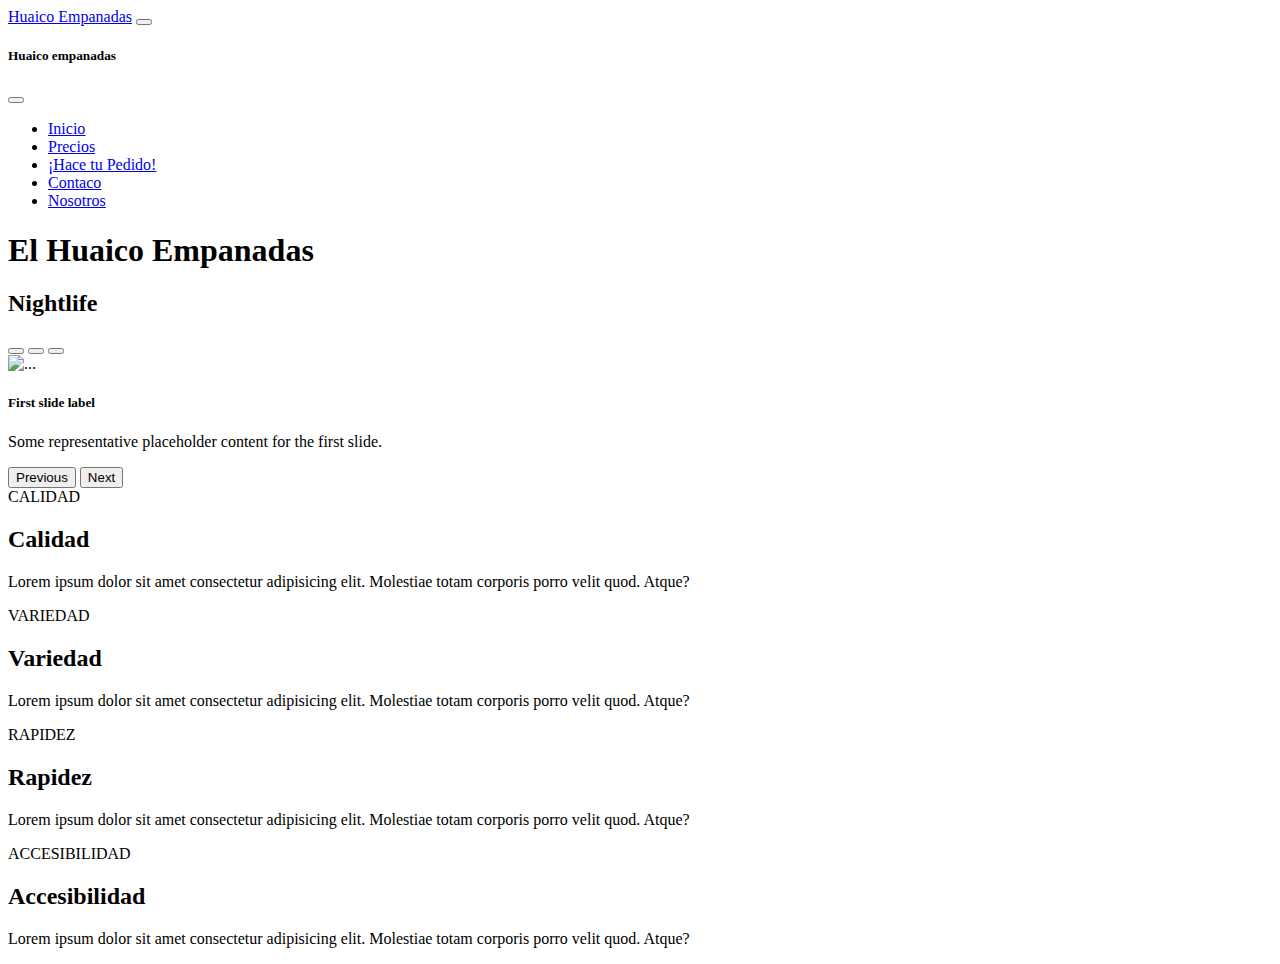
==== index.html @ 12f5e48f "pagina" ====
<!DOCTYPE html>
<html lang="en">
<head>
	<meta charset="UTF-8">
	<meta http-equiv="X-UA-Compatible" content="IE=edge">
	<meta name="viewport" content="width=device-width, initial-scale=1.0">
	<link href="https://cdn.jsdelivr.net/npm/bootstrap@5.2.2/dist/css/bootstrap.min.css" rel="stylesheet" integrity="sha384-Zenh87qX5JnK2Jl0vWa8Ck2rdkQ2Bzep5IDxbcnCeuOxjzrPF/et3URy9Bv1WTRi" crossorigin="anonymous">
	<link rel="stylesheet" href="./Otros/style.css">
	<title>Huaico Empanadas</title>
</head>
<body>
<nav class="navbar navbar-dark fixed-top">
  <div class="container-fluid">
    <a class="navbar-brand" href="#">Huaico Empanadas</a>
    <button class="navbar-toggler" type="button" data-bs-toggle="offcanvas" data-bs-target="#offcanvasDarkNavbar" aria-controls="offcanvasDarkNavbar">
      <span class="navbar-toggler-icon"></span>
    </button>
    <div class="offcanvas offcanvas-end text-bg-dark" tabindex="-1" id="offcanvasDarkNavbar" aria-labelledby="offcanvasDarkNavbarLabel">
      <div class="offcanvas-header">
        <h5 class="offcanvas-title" id="offcanvasDarkNavbarLabel">Huaico empanadas</h5>
        <button type="button" class="btn-close btn-close-white" data-bs-dismiss="offcanvas" aria-label="Close"></button>
      </div>
      <div class="offcanvas-body">
        <ul class="navbar-nav justify-content-end flex-grow-1 pe-3">
          <li class="nav-item">
            <a class="nav-link active" aria-current="page" href="#">Inicio</a>
          </li>
          <li class="nav-item">
            <a class="nav-link" href="./paginas/precios.html">Precios</a>
          </li>
		  <li class="nav-item">
            <a class="nav-link" href="./paginas/pedidos.html">¡Hace tu Pedido!</a>
          </li>
		  <li class="nav-item">
            <a class="nav-link" href="./paginas/contacto.html">Contaco</a>
          </li>
		  <li class="nav-item">
            <a class="nav-link" href="./paginas/nosostros.html">Nosotros</a>
          </li>
        </ul>
      </div>
    </div>
  </div>
</nav>
 <header class="header__inicio">
    <div class="titulo">
      <h1 class="h1">El Huaico Empanadas</h1>
    </div>
  </header>
  <main>
    <div class="cards">
<div class="div1">
  <div class="promo" style="--overlay-color: hotpink">
  <h2 class="title" data-cta="Get out there →">Nightlife</h2>
</div>

</div>
<div class="div2">
  <div id="carouselExampleDark" class="carousel carousel-dark slide" data-bs-ride="carousel">
  <div class="carousel-indicators">
    <button type="button" data-bs-target="#carouselExampleDark" data-bs-slide-to="0" class="active" aria-current="true" aria-label="Slide 1"></button>
    <button type="button" data-bs-target="#carouselExampleDark" data-bs-slide-to="1" aria-label="Slide 2"></button>
    <button type="button" data-bs-target="#carouselExampleDark" data-bs-slide-to="2" aria-label="Slide 3"></button>
  </div>
  <div class="carousel-inner">
    <div class="carousel-item active" data-bs-interval="10000">
      <img src="https://img.freepik.com/fotos-premium/empanadas-fritas-comida-chilena-mexicana-carne-res-fondo-negro-vista-superior-copie-espacio_89816-30493.jpg?w=2000" class="d-block w-100" alt="...">
      <div class="carousel-caption d-none d-md-block">
        <h5>First slide label</h5>
        <p>Some representative placeholder content for the first slide.</p>
      </div>
    </div>
   
  </div>
  <button class="carousel-control-prev" type="button" data-bs-target="#carouselExampleDark" data-bs-slide="prev">
    <span class="carousel-control-prev-icon" aria-hidden="true"></span>
    <span class="visually-hidden">Previous</span>
  </button>
  <button class="carousel-control-next" type="button" data-bs-target="#carouselExampleDark" data-bs-slide="next">
    <span class="carousel-control-next-icon" aria-hidden="true"></span>
    <span class="visually-hidden">Next</span>
  </button>
</div>
</div>
<div class="div3">
  <div class="flip">
  <div class="front" >
    <div class="text-shadow">CALIDAD</div>
  </div>
  <div class="back"  >
    <h2>Calidad</h2>
    <p>Lorem ipsum dolor sit amet consectetur adipisicing elit. Molestiae totam corporis porro velit quod. Atque?</p>
  </div>
</div>
<div class="flip">
  <div class="front">
    <div class="text-shadow">VARIEDAD</div>
  </div>
  <div class="back">
    <h2>Variedad</h2>
    <p>Lorem ipsum dolor sit amet consectetur adipisicing elit. Molestiae totam corporis porro velit quod. Atque?</p>
  </div>
</div>
<div class="flip">
  <div class="front">
    <div class="text-shadow">RAPIDEZ</div>
  </div>
  <div class="back" >
    <h2>Rapidez</h2>
    <p>Lorem ipsum dolor sit amet consectetur adipisicing elit. Molestiae totam corporis porro velit quod. Atque?</p>
  </div>
</div>
<div class="flip">
  <div class="front" style="background-image: url()">
    <div class="text-shadow">ACCESIBILIDAD</div>
  </div>
  <div class="back" >
    <h2>Accesibilidad</h2>
    <p>Lorem ipsum dolor sit amet consectetur adipisicing elit. Molestiae totam corporis porro velit quod. Atque?</p>
  </div>
</div>
</div>
  </main>
	<script src="https://cdn.jsdelivr.net/npm/bootstrap@5.2.2/dist/js/bootstrap.bundle.min.js" integrity="sha384-OERcA2EqjJCMA+/3y+gxIOqMEjwtxJY7qPCqsdltbNJuaOe923+mo//f6V8Qbsw3" crossorigin="anonymous"></script>
</body>
</html>
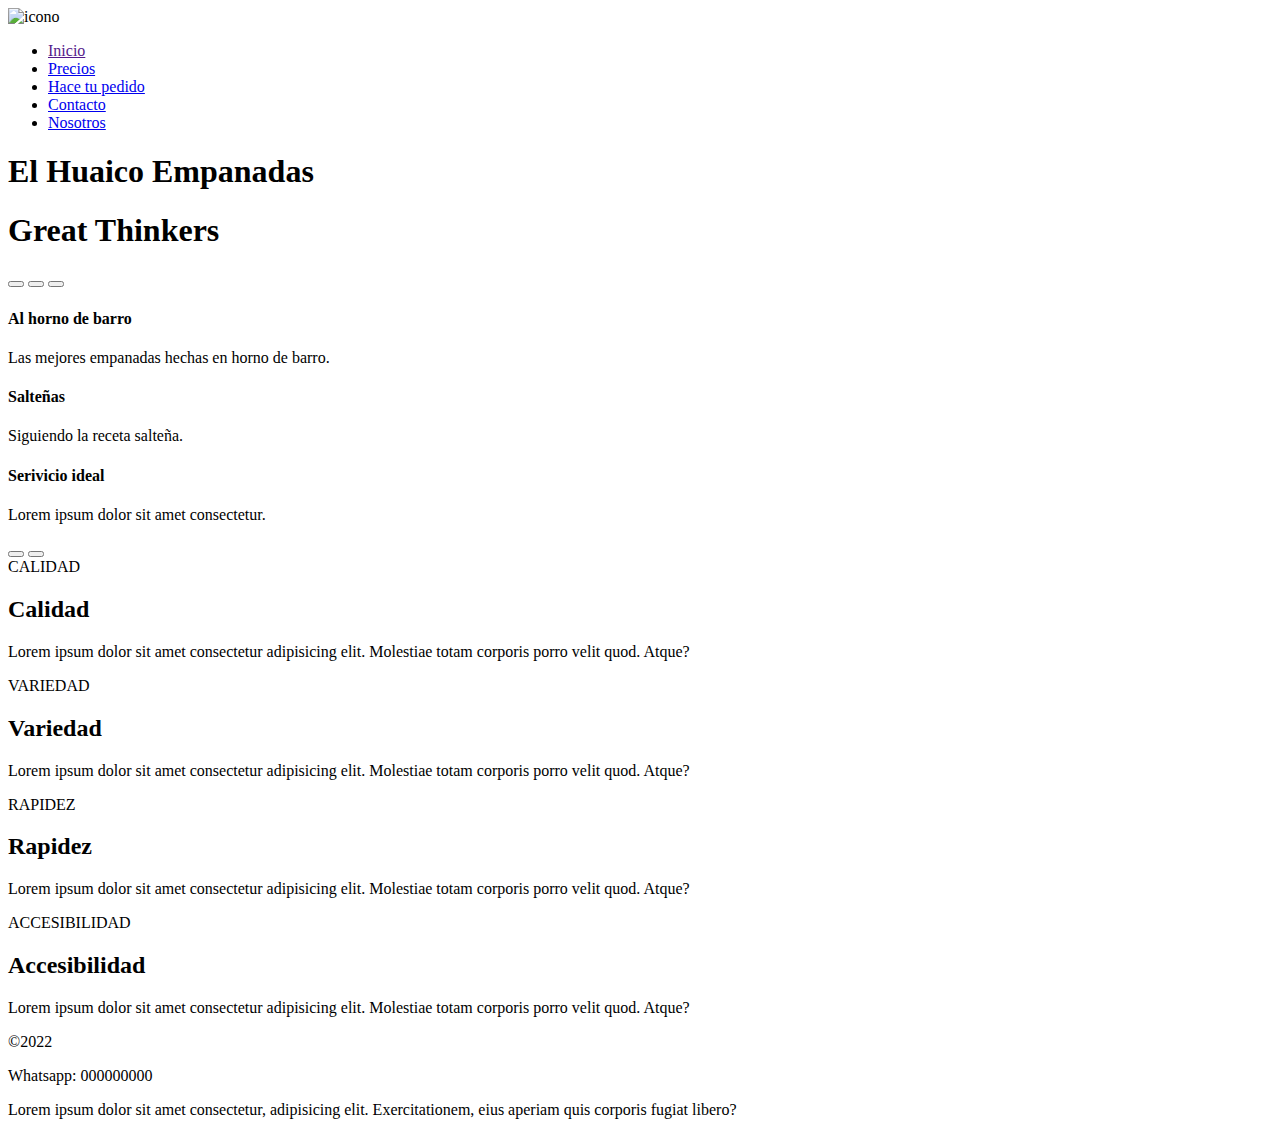
==== commit 52419b15: "grid viejo" ====
--- a/index.html
+++ b/index.html
@@ -6,81 +6,84 @@
 	<meta name="viewport" content="width=device-width, initial-scale=1.0">
 	<link href="https://cdn.jsdelivr.net/npm/bootstrap@5.2.2/dist/css/bootstrap.min.css" rel="stylesheet" integrity="sha384-Zenh87qX5JnK2Jl0vWa8Ck2rdkQ2Bzep5IDxbcnCeuOxjzrPF/et3URy9Bv1WTRi" crossorigin="anonymous">
 	<link rel="stylesheet" href="./Otros/style.css">
-	<title>Huaico Empanadas</title>
+	<title>Huaico Empanadas</title> 
 </head>
 <body>
-<nav class="navbar navbar-dark fixed-top">
-  <div class="container-fluid">
-    <a class="navbar-brand" href="#">Huaico Empanadas</a>
-    <button class="navbar-toggler" type="button" data-bs-toggle="offcanvas" data-bs-target="#offcanvasDarkNavbar" aria-controls="offcanvasDarkNavbar">
-      <span class="navbar-toggler-icon"></span>
-    </button>
-    <div class="offcanvas offcanvas-end text-bg-dark" tabindex="-1" id="offcanvasDarkNavbar" aria-labelledby="offcanvasDarkNavbarLabel">
-      <div class="offcanvas-header">
-        <h5 class="offcanvas-title" id="offcanvasDarkNavbarLabel">Huaico empanadas</h5>
-        <button type="button" class="btn-close btn-close-white" data-bs-dismiss="offcanvas" aria-label="Close"></button>
-      </div>
-      <div class="offcanvas-body">
-        <ul class="navbar-nav justify-content-end flex-grow-1 pe-3">
-          <li class="nav-item">
-            <a class="nav-link active" aria-current="page" href="#">Inicio</a>
+<nav>
+    <div class='containers '>
+      <img src="./Fotos/icon.png" alt="icono" class="icon">
+      <ul>
+        <li>
+          <a href=''>Inicio</a>
+        </li>
+        <li>
+          <a href='./Paginas/precios.html'>Precios</a>
+        </li>
+        <li>
+          <a href='./Paginas/pedido.html'>Hace tu pedido</a>
+        </li>
+        <li>
+          <a href='./Paginas/contacto.html'>Contacto</a>
+        </li>
+        <li>
+            <a href='./paginas/nosotros.html'>Nosotros</a>
           </li>
-          <li class="nav-item">
-            <a class="nav-link" href="./paginas/precios.html">Precios</a>
-          </li>
-		  <li class="nav-item">
-            <a class="nav-link" href="./paginas/pedidos.html">¡Hace tu Pedido!</a>
-          </li>
-		  <li class="nav-item">
-            <a class="nav-link" href="./paginas/contacto.html">Contaco</a>
-          </li>
-		  <li class="nav-item">
-            <a class="nav-link" href="./paginas/nosostros.html">Nosotros</a>
-          </li>
-        </ul>
-      </div>
+      </ul>
     </div>
-  </div>
-</nav>
- <header class="header__inicio">
-    <div class="titulo">
-      <h1 class="h1">El Huaico Empanadas</h1>
+  </nav>
+  <header class="header__inicio">
+    <div class='containers'>
+      <h1>El Huaico Empanadas</h1>
     </div>
   </header>
+  <div class='navFondo'></div>
   <main>
     <div class="cards">
 <div class="div1">
-  <div class="promo" style="--overlay-color: hotpink">
-  <h2 class="title" data-cta="Get out there →">Nightlife</h2>
-</div>
+ <h1 class="ml3">Great Thinkers</h1>
+
 
 </div>
 <div class="div2">
-  <div id="carouselExampleDark" class="carousel carousel-dark slide" data-bs-ride="carousel">
-  <div class="carousel-indicators">
-    <button type="button" data-bs-target="#carouselExampleDark" data-bs-slide-to="0" class="active" aria-current="true" aria-label="Slide 1"></button>
-    <button type="button" data-bs-target="#carouselExampleDark" data-bs-slide-to="1" aria-label="Slide 2"></button>
-    <button type="button" data-bs-target="#carouselExampleDark" data-bs-slide-to="2" aria-label="Slide 3"></button>
-  </div>
-  <div class="carousel-inner">
-    <div class="carousel-item active" data-bs-interval="10000">
-      <img src="https://img.freepik.com/fotos-premium/empanadas-fritas-comida-chilena-mexicana-carne-res-fondo-negro-vista-superior-copie-espacio_89816-30493.jpg?w=2000" class="d-block w-100" alt="...">
-      <div class="carousel-caption d-none d-md-block">
-        <h5>First slide label</h5>
-        <p>Some representative placeholder content for the first slide.</p>
-      </div>
+  <div class="container">
+        <div class="card">
+            <div class="card-body">
+                <div id="myCarousel" class="carousel slide carousel-fade" data-bs-ride="carousel">
+                    <div class="carousel-indicators">
+                        <button type="button" data-bs-target="#myCarousel" data-bs-slide-to="0" class="active"></button>
+                        <button type="button" data-bs-target="#myCarousel" data-bs-slide-to="1"></button>
+                        <button type="button" data-bs-target="#myCarousel" data-bs-slide-to="2"></button>
+                    </div>
+                    <div class="carousel-inner">
+                        <div class="active carousel-item carousel-1" data-bs-interval="4000">
+                            <div class="carousel-caption">
+                                <h4>Al horno de barro</h4>
+                                <p>Las mejores empanadas hechas en horno de barro.</p>
+                            </div>
+                        </div>
+                        <div class="carousel-item carousel-2" data-bs-interval="4000">
+                            <div class="carousel-caption ">
+                                <h4>Salteñas</h4>
+                                <p>Siguiendo la receta salteña.</p>
+                            </div>
+                        </div>
+                        <div class="carousel-item carousel-3" data-bs-interval="4000">
+                            <div class="carousel-caption">
+                                <h4>Serivicio ideal</h4>
+                                <p>Lorem ipsum dolor sit amet consectetur.</p>
+                            </div>
+                        </div>
+                    </div>
+                    <button type="button" class="carousel-control-prev" data-bs-target="#myCarousel" data-bs-slide="prev">
+                        <span class="carousel-control-prev-icon" aria-hidden="true"></span>
+                    </button>
+                    <button type="button" class="carousel-control-next" data-bs-target="#myCarousel" data-bs-slide="next">
+                        <span class="carousel-control-next-icon" aria-hidden="true"></span>
+                    </button>
+                </div>
+            </div>
+        </div>
     </div>
-   
-  </div>
-  <button class="carousel-control-prev" type="button" data-bs-target="#carouselExampleDark" data-bs-slide="prev">
-    <span class="carousel-control-prev-icon" aria-hidden="true"></span>
-    <span class="visually-hidden">Previous</span>
-  </button>
-  <button class="carousel-control-next" type="button" data-bs-target="#carouselExampleDark" data-bs-slide="next">
-    <span class="carousel-control-next-icon" aria-hidden="true"></span>
-    <span class="visually-hidden">Next</span>
-  </button>
-</div>
 </div>
 <div class="div3">
   <div class="flip">
@@ -121,6 +124,11 @@
 </div>
 </div>
   </main>
+  <footer>
+  <p>©2022</p>
+  <p>Whatsapp: 000000000</p>
+  <p>Lorem ipsum dolor sit amet consectetur, adipisicing elit. Exercitationem, eius aperiam quis corporis fugiat libero?</p> 
+</footer>
 	<script src="https://cdn.jsdelivr.net/npm/bootstrap@5.2.2/dist/js/bootstrap.bundle.min.js" integrity="sha384-OERcA2EqjJCMA+/3y+gxIOqMEjwtxJY7qPCqsdltbNJuaOe923+mo//f6V8Qbsw3" crossorigin="anonymous"></script>
 </body>
 </html>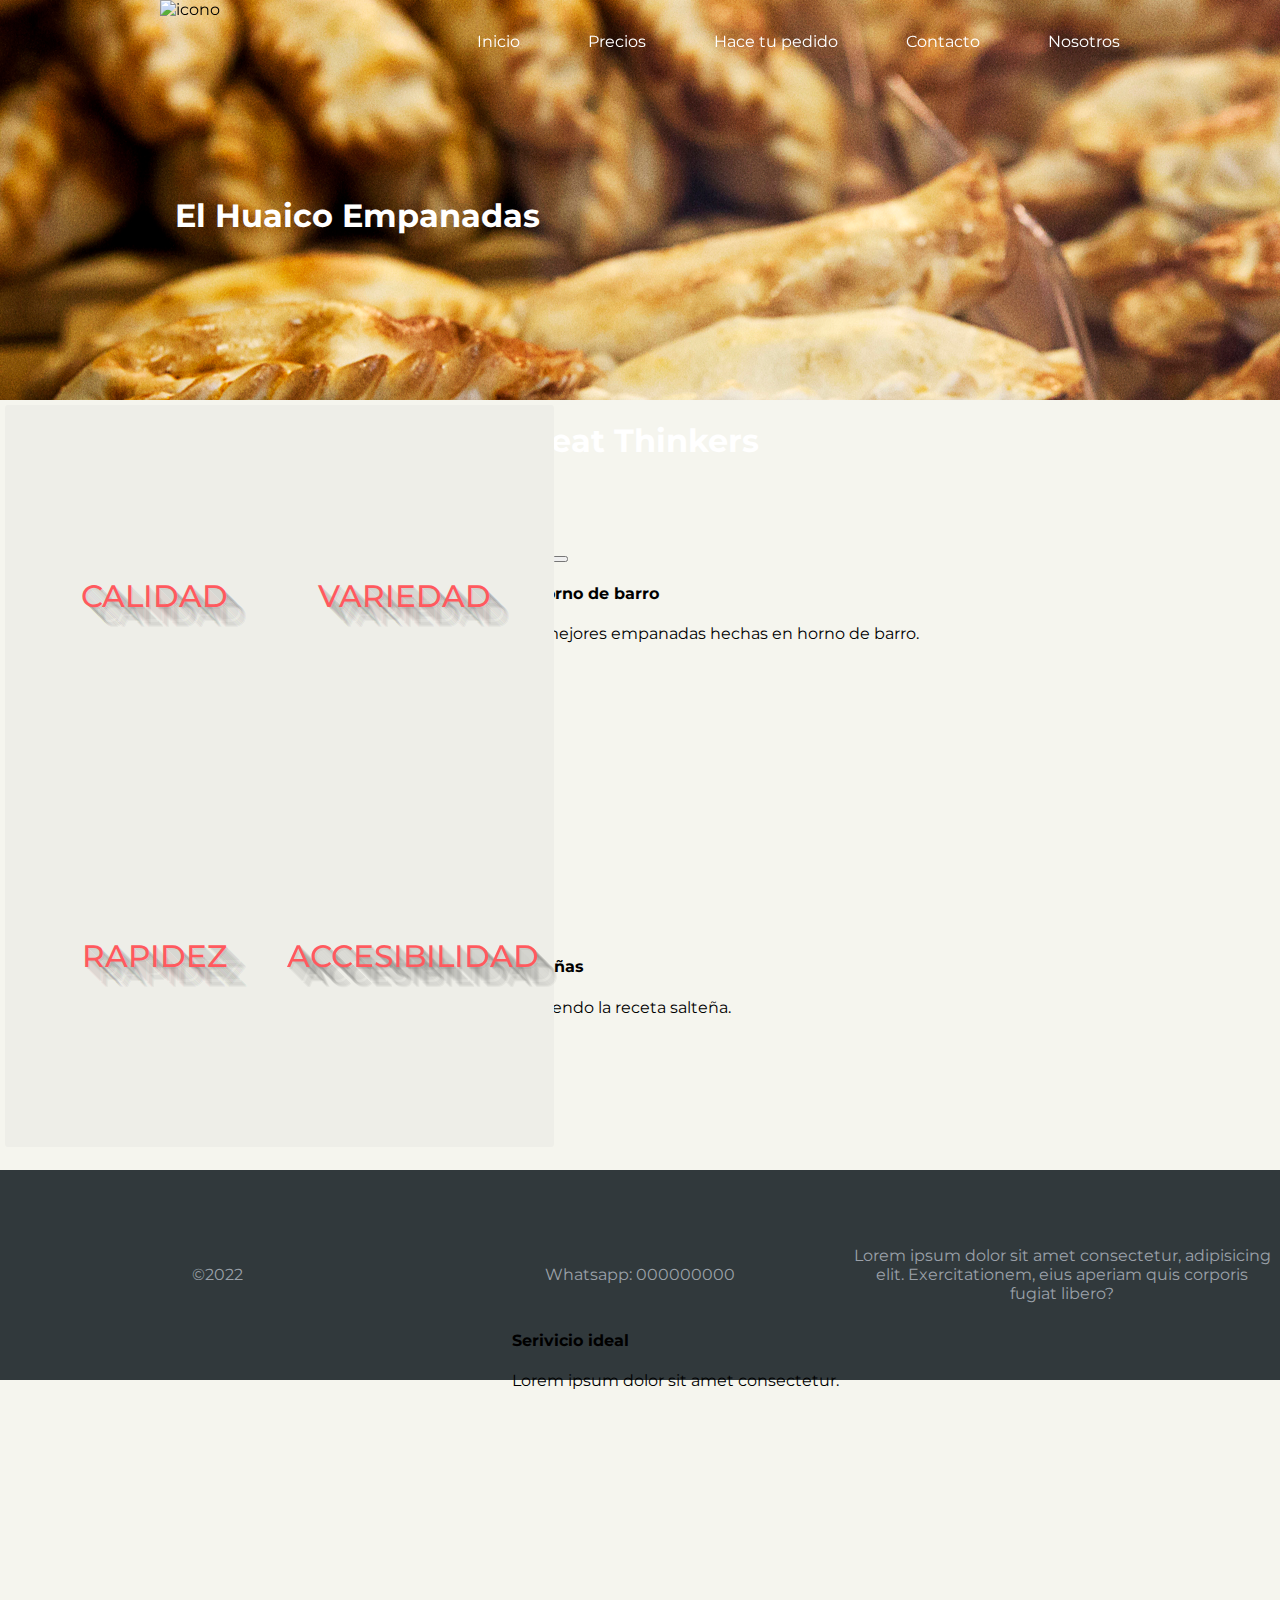
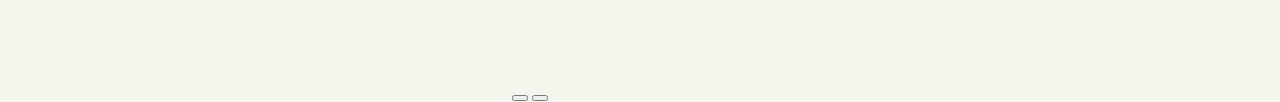
==== commit 85039503: "link de paginas" ====
--- a/index.html
+++ b/index.html
@@ -5,11 +5,42 @@
 	<meta http-equiv="X-UA-Compatible" content="IE=edge">
 	<meta name="viewport" content="width=device-width, initial-scale=1.0">
 	<link href="https://cdn.jsdelivr.net/npm/bootstrap@5.2.2/dist/css/bootstrap.min.css" rel="stylesheet" integrity="sha384-Zenh87qX5JnK2Jl0vWa8Ck2rdkQ2Bzep5IDxbcnCeuOxjzrPF/et3URy9Bv1WTRi" crossorigin="anonymous">
-	<link rel="stylesheet" href="./Otros/style.css">
+	<link rel="stylesheet" href="./otros/style.css">
 	<title>Huaico Empanadas</title> 
 </head>
 <body>
 <nav>
+  <div class="navbar navbar-dark fixed-top">
+  <div class="container-fluid">
+    <button class="navbar-toggler" type="button" data-bs-toggle="offcanvas" data-bs-target="#offcanvasDarkNavbar" aria-controls="offcanvasDarkNavbar">
+      <span class="navbar-toggler-icon"></span>
+    </button>
+    <div class="offcanvas offcanvas-end text-bg-dark" tabindex="-1" id="offcanvasDarkNavbar" aria-labelledby="offcanvasDarkNavbarLabel">
+      <div class="offcanvas-header">
+        <h5 class="offcanvas-title" id="offcanvasDarkNavbarLabel">HUAICO EMPANADAS</h5>
+        <button type="button" class="btn-close btn-close-white" data-bs-dismiss="offcanvas" aria-label="Close"></button>
+      </div>
+      <div class="offcanvas-body">
+        <ul class="navbar-nav justify-content-end flex-grow-1 pe-3">
+          <li class="nav-item">
+            <a class="nav-link active" aria-current="page" href="#">Inicio</a>
+          </li>
+          <li class="nav-item">
+            <a class="nav-link" href="./paginas/precios.html">Precios</a>
+          </li>
+           <li class="nav-item">
+            <a class="nav-link" href="./paginas/pedidos.html">Hace tu Pedido</a>
+          </li>
+           <li class="nav-item">
+            <a class="nav-link" href="./paginas/contacto.html">Contacto</a>
+          </li>
+           <li class="nav-item">
+            <a class="nav-link" href="./paginas/nosotros.html">Nosotros</a>
+          </li>
+      </div>
+    </div>
+  </div>
+</div>
     <div class='containers '>
       <img src="./Fotos/icon.png" alt="icono" class="icon">
       <ul>
@@ -20,7 +51,7 @@
           <a href='./Paginas/precios.html'>Precios</a>
         </li>
         <li>
-          <a href='./Paginas/pedido.html'>Hace tu pedido</a>
+          <a href='./Paginas/pedidos.html'>Hace tu pedido</a>
         </li>
         <li>
           <a href='./Paginas/contacto.html'>Contacto</a>
--- a/otros/style.css
+++ b/otros/style.css
@@ -0,0 +1,360 @@
+@import url(https://fonts.googleapis.com/css?family=Montserrat:400,700);
+
+body {
+	background: #F5F5EE;
+	margin: 0;
+	font-family: "Montserrat", sans-serif;
+	font-size: 16px;
+}
+
+nav {
+	position: fixed;
+	width: 100%;
+	margin: 0 auto;
+	top: 0;
+	z-index: 3;
+}
+
+.containers li {
+display: none;
+}
+
+.containers h1 {
+	padding: 15px;
+}
+
+h1 {
+  color: white;
+}
+.navFondo {
+	background: #bc4b51;
+	position: fixed;
+	height: 5em;
+	width: 100%;
+	top: 0;
+	z-index: 1;
+}
+
+.offcanvas-body, .offcanvas-header {
+	background-color: #bc4b51;
+}
+
+.header {
+	min-height: 300px;
+}
+
+.header__inicio {
+	object-fit: cover;
+	position: relative;
+	background-color: #7c562b;
+	padding: 10em 0 8em;
+	z-index: 2;
+	background-image: url(../fotos/1.jpg);
+}
+
+.header__precios {
+	
+	padding: 10em 0 8em;
+	object-fit: cover;
+	position: relative;
+	background-color: #7c562b;
+	z-index: 2;
+	background-image: url(../Fotos/2.jpg);
+}
+
+.header__contacto {
+	
+	padding: 10em 0 8em;
+	object-fit: cover;
+	position: relative;
+	background-color: #7c562b;
+	z-index: 2;
+	background-image: url(../Fotos/3.jpg);
+}
+
+.header__pedido {
+	
+	padding: 10em 0 8em;
+	position: relative;
+	background-color: #7c562b;
+	z-index: 2;
+	background-image: url(../Fotos/4.jpg);
+}
+
+.header__nosotros {
+	
+	padding: 10em 0 8em;
+	position: relative;
+	background-color: #7c562b;
+	z-index: 2;
+	background-image: url(../Fotos/5.jpg);
+}
+
+
+.flip > .front,
+.flip > .back {
+  display: block;
+  transition-timing-function: cubic-bezier(0.21, 0.99, 0, 0.95);
+  transition-duration: 0.5s;
+  transition-property: transform, opacity;
+}
+.flip > .front {
+  transform: rotateY(0deg);
+}
+.flip > .back {
+  position: absolute;
+  opacity: 0;
+  top: 0px;
+  left: 0px;
+  width: 100%;
+  height: 100%;
+  transform: rotateY(-180deg);
+  
+}
+.flip:hover > .front {
+  transform: rotateY(180deg);
+}
+.flip:hover > .back {
+  opacity: 1;
+  transform: rotateY(0deg);
+}
+.flip.flip-vertical > .back {
+  transform: rotateX(-180deg);
+}
+.flip.flip-vertical:hover > .front {
+  transform: rotateX(180deg);
+}
+.flip.flip-vertical:hover > .back {
+  transform: rotateX(0deg);
+}
+
+.flip {
+  position: relative;
+  height: 220px;
+  display: flex;
+  display: inline-block;
+  width: 100%;
+}
+.front {
+  background: #EEEEE8;
+   text-align: center;
+   height: 220px;
+
+}
+.back {
+  background-color: #212020;
+  height: 220px;
+
+}
+
+
+.flip > .front,
+.flip > .back {
+  color: white;
+  width: 100%;
+  padding: 1em 2em;
+  border-radius: 3px;
+  
+}
+.flip > .front p,
+.flip > .back p {
+  font-size: 0.9125rem;
+  line-height: 160%;
+  color: #eff0e9;
+}
+
+
+.text-shadow {
+  line-height:160px;
+  display: inline-block;
+  font-size: calc(1.325rem + .9vw);
+  color: #ff595e;
+  text-shadow: 1px 1px rgba(0, 0, 0, 0.04), 2px 2px rgba(0, 0, 0, 0.04), 3px 3px rgba(0, 0, 0, 0.04), 4px 4px rgba(0, 0, 0, 0.04), 0.125rem 0.125rem rgba(0, 0, 0, 0.04), 6px 6px rgba(0, 0, 0, 0.04), 7px 7px rgba(0, 0, 0, 0.04), 8px 8px rgba(0, 0, 0, 0.04), 9px 9px rgba(0, 0, 0, 0.04), 0.3125rem 0.3125rem rgba(0, 0, 0, 0.04), 11px 11px rgba(0, 0, 0, 0.04), 12px 12px rgba(0, 0, 0, 0.04), 13px 13px rgba(0, 0, 0, 0.04), 14px 14px rgba(0, 0, 0, 0.04), 0.625rem 0.625rem rgba(0, 0, 0, 0.04), 16px 16px rgba(0, 0, 0, 0.04), 17px 17px rgba(0, 0, 0, 0.04), 18px 18px rgba(0, 0, 0, 0.04), 19px 19px rgba(0, 0, 0, 0.04), 1.25rem 1.25rem rgba(0, 0, 0, 0.04);
+}
+
+.container, .card-body {
+  border: none;
+  width: 99%;
+  max-height: 200;
+  padding:0;
+  z-index: 0;
+}
+
+.carousel-item {
+    height: 22rem;
+}
+
+.carousel-1{
+    background: url("https://images.unsplash.com/photo-1619926096619-5956ab4dfb1b?ixlib=rb-4.0.3&ixid=MnwxMjA3fDB8MHxwaG90by1wYWdlfHx8fGVufDB8fHx8&auto=format&fit=crop&w=1974&q=80") no-repeat center center/cover;
+}
+
+.carousel-2{
+    background: url("https://images.unsplash.com/photo-1646314230198-e27c375e1a2a?ixlib=rb-4.0.3&ixid=MnwxMjA3fDB8MHxwaG90by1wYWdlfHx8fGVufDB8fHx8&auto=format&fit=crop&w=1170&q=80")no-repeat center center/cover;
+}
+
+.carousel-3{
+    background: url("https://images.unsplash.com/photo-1634069564622-99a828554a02?ixlib=rb-4.0.3&ixid=MnwxMjA3fDB8MHxwaG90by1wYWdlfHx8fGVufDB8fHx8&auto=format&fit=crop&w=863&q=80") no-repeat center center/cover;
+}
+
+
+.icon {
+  display: none;
+}
+
+footer {
+	bottom: 0;
+	display: flex;
+	width: 100%;
+	height: 210px;
+	background-color: #31393c;
+	margin-top: 50px;
+	align-items: center;
+	justify-content: center;
+	bottom: 0;
+}
+
+footer p {
+	color: #9ba1a9;
+	display: inline-block;
+	width: 33%;
+	text-align: center;
+}
+
+@media  screen and (min-width: 1170px ) {
+	.containers{
+		display: block;
+	}
+	.navbar {
+display: none;
+	}
+.containers li {
+display: inline-block;
+
+	padding: 2em;
+	text-align: center;
+	transition: all 0.2s;
+}
+  .dropdown-menu{
+    display: none;
+  }
+  .containers {
+	max-width: 60em;
+	min-width: 45em;
+	margin: 0 auto;
+	padding: 0 2em;
+}
+
+.icono {
+	width: 10px;
+	display: inline-block;
+}
+img {
+	width: 100%;
+	height: 100%;
+}
+
+nav {
+	position: fixed;
+	width: 100%;
+	margin: 0 auto;
+	top: 0;
+	z-index: 3;
+}
+nav ul {
+	top: 0;
+	margin: 0;
+	list-style-type: none;
+	float: right;
+}
+nav li:last-child {
+	padding-right: 0;
+}
+nav a {
+	color: #fff;
+	text-decoration: none;
+	transition: all 0.3s;
+}
+nav a:hover {
+	color: #ddd;
+}
+
+
+
+.navbar {
+  padding: 0;
+}
+
+.navbar-brand {
+  display: none;
+}
+
+.icon {
+	width: 8.5%;
+	display: inline-block;
+}
+
+nav li:last-child {
+	padding-right: 0;
+}
+nav a {
+	color: #fff;
+	text-decoration: none;
+	transition: all 0.3s;
+}
+nav a:hover {
+	color: #ddd;
+}
+
+.navFondo {
+	background: #bc4b51;
+	position: fixed;
+	height: 5em;
+	width: 100%;
+	top: 0;
+	z-index: 1;
+}
+
+
+    .cards {
+display: grid;
+grid-template-columns: 40% 60%;
+grid-template-rows: 20%;
+}
+
+.div1 { grid-area: 1 / 2 / 2 / 3; }
+.div2 { grid-area: 2 / 2 / 3 / 3; }
+.div3 { grid-area: 1 / 1 / 3 / 2; }
+
+.container {
+    width: 100%;
+    height: 160px;
+  }
+.flip {
+  margin:5px;
+  height: 350px;
+  width: 46%;
+  max-height: 600px;
+  display: flex;
+  display: inline-block;
+  box-shadow:  4px 4px 0px #d5d5d5, 7px 7px 0px rgba(0, 0, 0, 0.2);
+}
+.front{
+  height: 350px;
+  text-align: center;
+  align-content: center;
+  justify-items: center;
+}
+.text-shadow {
+  font-weight: 500;
+  line-height:290px;
+  font-size: 31px;
+}
+
+.back h2 {
+font-size: 35px;
+  padding-top:40px;
+  text-align: center;
+  justify-content: center;
+
+}
+} 
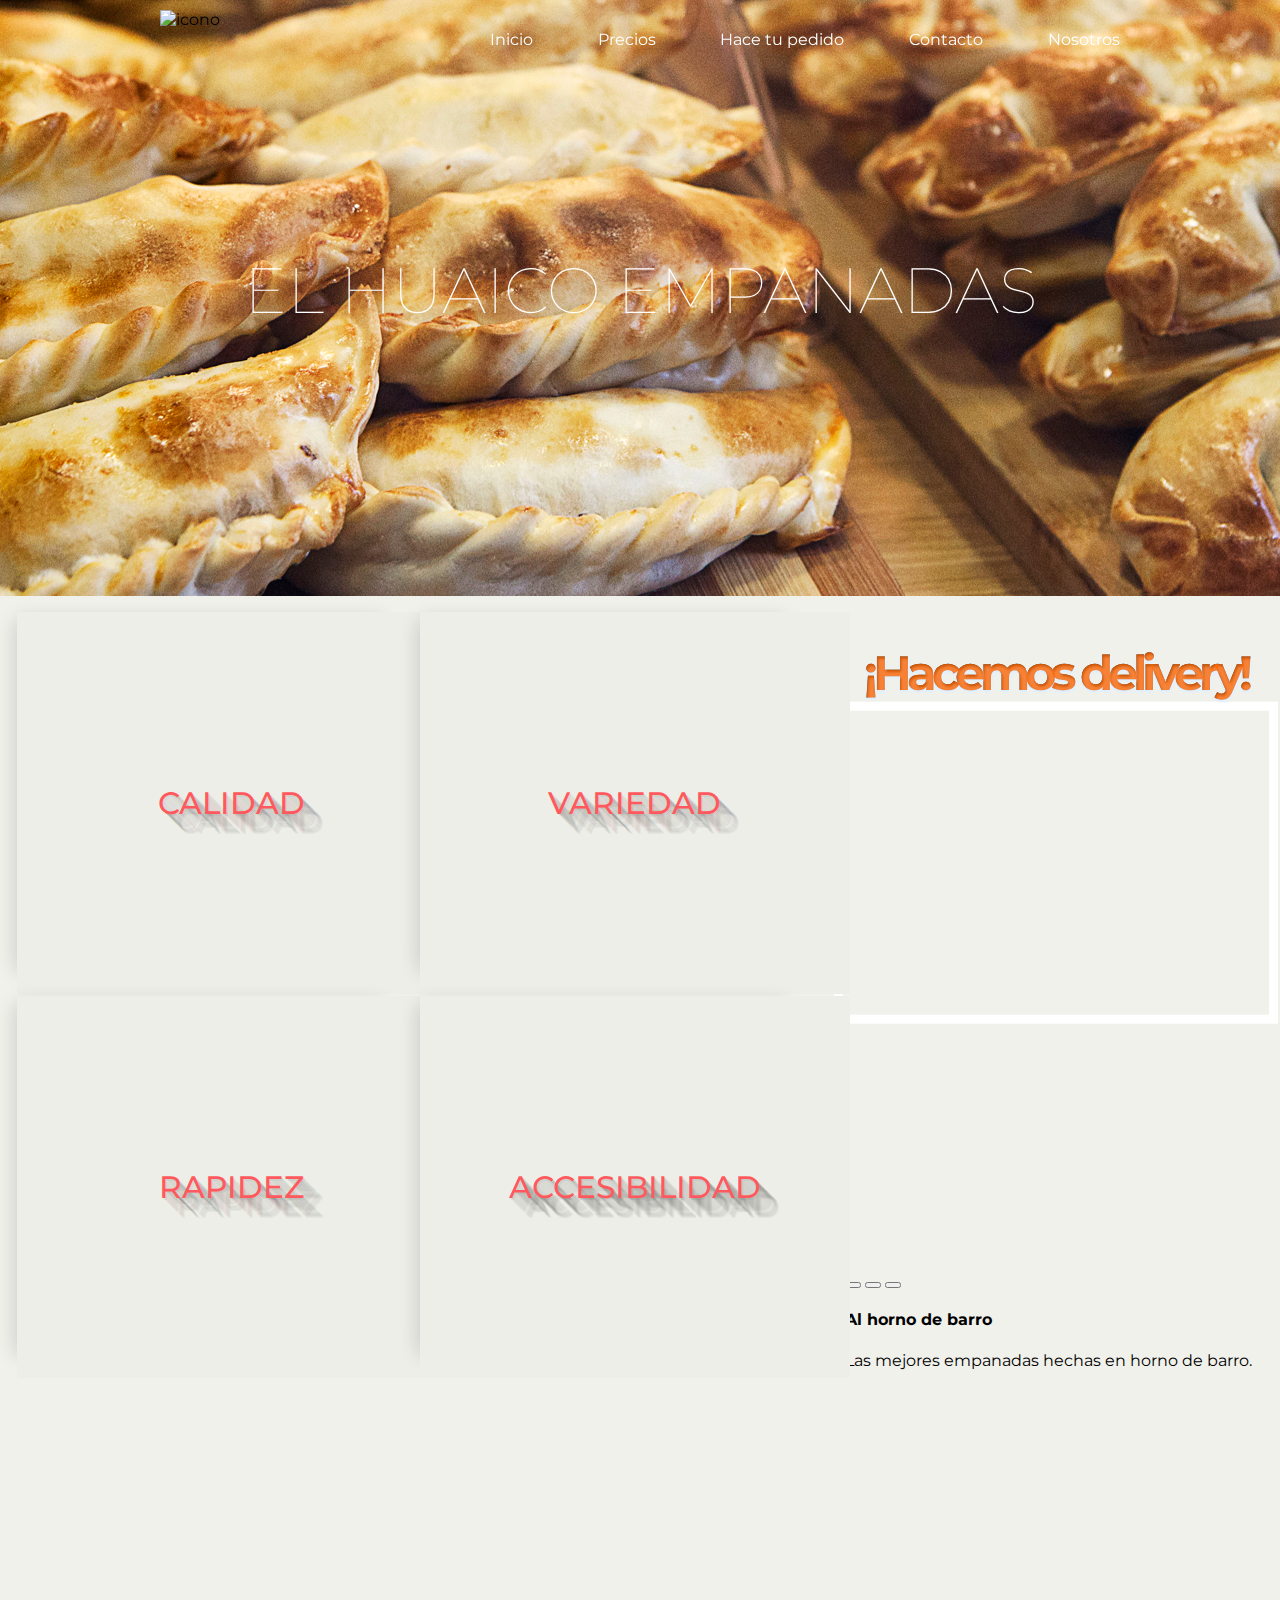
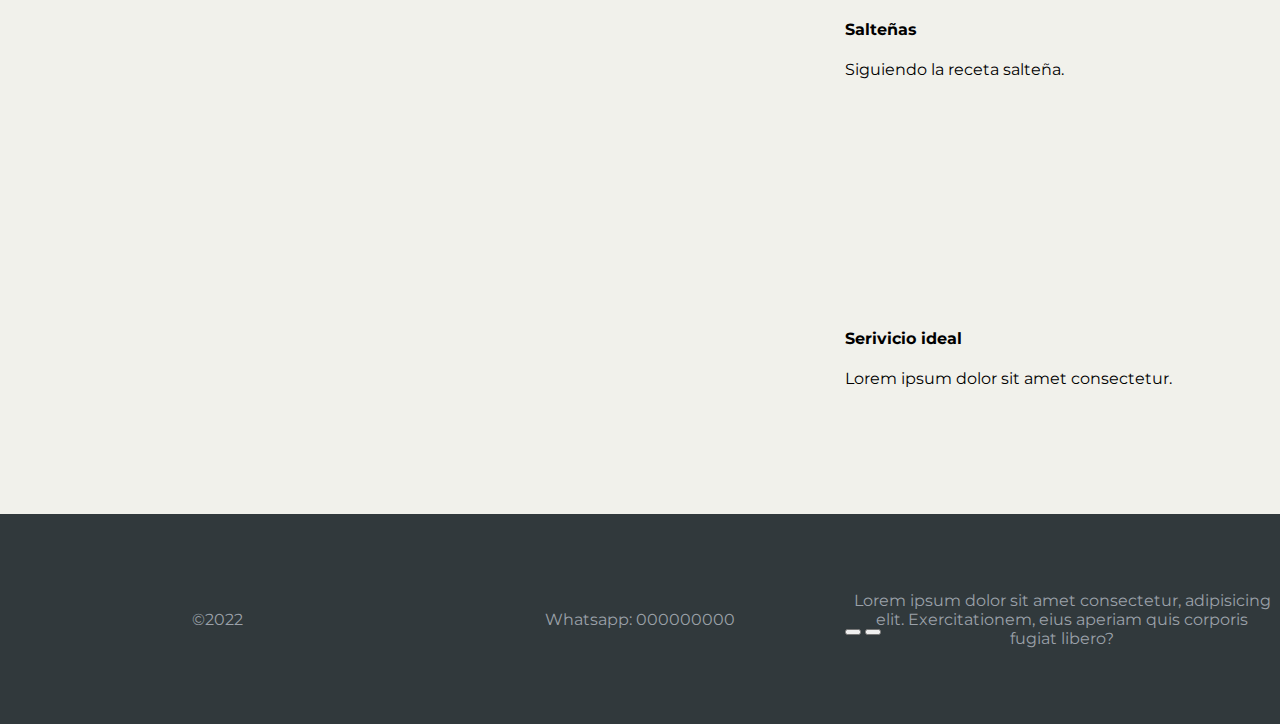
==== commit 52bad49a: "index terminado" ====
--- a/index.html
+++ b/index.html
@@ -23,7 +23,7 @@
       <div class="offcanvas-body">
         <ul class="navbar-nav justify-content-end flex-grow-1 pe-3">
           <li class="nav-item">
-            <a class="nav-link active" aria-current="page" href="#">Inicio</a>
+            <a class="nav-link active" aria-current="page" href="">Inicio</a>
           </li>
           <li class="nav-item">
             <a class="nav-link" href="./paginas/precios.html">Precios</a>
@@ -62,7 +62,7 @@
       </ul>
     </div>
   </nav>
-  <header class="header__inicio">
+  <header class="header__inicio header-pc">
     <div class='containers'>
       <h1>El Huaico Empanadas</h1>
     </div>
@@ -71,7 +71,10 @@
   <main>
     <div class="cards">
 <div class="div1">
- <h1 class="ml3">Great Thinkers</h1>
+ <h3 class="letterpress">¡Hacemos delivery!</h3>
+ <div class="mapa">
+  <iframe src="https://www.google.com/maps/embed?pb=!1m18!1m12!1m3!1d3624.1819149860876!2d-65.42358356313325!3d-24.720634175524552!2m3!1f0!2f0!3f0!3m2!1i1024!2i768!4f13.1!3m3!1m2!1s0x941bc3b718b8be2b%3A0xbb32f87fec5560db!2sEl%20Huaico%20Empanadas!5e0!3m2!1ses!2sar!4v1667952770771!5m2!1ses!2sar" width="100%" height="300" style="border:0;" allowfullscreen="" loading="lazy" referrerpolicy="no-referrer-when-downgrade"></iframe>
+ </div>
 
 
 </div>
--- a/otros/style.css
+++ b/otros/style.css
@@ -1,7 +1,7 @@
 @import url(https://fonts.googleapis.com/css?family=Montserrat:400,700);
 
 body {
-	background: #F5F5EE;
+	background: #F1F1EB;
 	margin: 0;
 	font-family: "Montserrat", sans-serif;
 	font-size: 16px;
@@ -12,7 +12,16 @@
 	width: 100%;
 	margin: 0 auto;
 	top: 0;
-	z-index: 3;
+	z-index: 6;
+}
+
+.navbar-toggler {	
+	box-shadow: white 2px 2px 5px;
+	z-index: 5;
+}
+
+.nav-item {
+	font-size: 20px;
 }
 
 .containers li {
@@ -20,19 +29,20 @@
 }
 
 .containers h1 {
-	padding: 15px;
-}
-
-h1 {
-  color: white;
-}
+	color: white;
+	margin-left: 3%;
+	padding-bottom: 17%;
+	font-weight: 700;
+	text-shadow: #212020 1px 0 10px;
+}
+
 .navFondo {
 	background: #bc4b51;
 	position: fixed;
 	height: 5em;
 	width: 100%;
 	top: 0;
-	z-index: 1;
+	z-index: 2;
 }
 
 .offcanvas-body, .offcanvas-header {
@@ -40,56 +50,83 @@
 }
 
 .header {
+	width: 100%;
 	min-height: 300px;
 }
 
 .header__inicio {
-	object-fit: cover;
-	position: relative;
-	background-color: #7c562b;
+	 background-position: center; 
+  background-size: cover; 
+	position: relative;
+	background-color: #7c562b;
+	padding: 15em 0 8em;
+	z-index: 3;
+	background-image: url(../fotos/1.jpg);
+}
+
+.header__precios {
+	
 	padding: 10em 0 8em;
-	z-index: 2;
-	background-image: url(../fotos/1.jpg);
-}
-
-.header__precios {
-	
-	padding: 10em 0 8em;
-	object-fit: cover;
-	position: relative;
-	background-color: #7c562b;
-	z-index: 2;
+	
+	 background-position: center; 
+  background-size: cover; 
+	position: relative;
+	background-color: #7c562b;
+	z-index: 3;
 	background-image: url(../Fotos/2.jpg);
 }
 
 .header__contacto {
 	
-	padding: 10em 0 8em;
-	object-fit: cover;
-	position: relative;
-	background-color: #7c562b;
-	z-index: 2;
+	padding: 15em 0 8em;
+	
+	 background-position: center; 
+  background-size: cover; 
+	position: relative;
+	background-color: #7c562b;
+	z-index: 3;
 	background-image: url(../Fotos/3.jpg);
 }
 
 .header__pedido {
 	
-	padding: 10em 0 8em;
-	position: relative;
-	background-color: #7c562b;
-	z-index: 2;
+	 background-position: center; 
+  background-size: cover; 
+	padding: 15em 0 8em;
+	position: relative;
+	background-color: #7c562b;
+	z-index: 3;
 	background-image: url(../Fotos/4.jpg);
 }
 
 .header__nosotros {
 	
-	padding: 10em 0 8em;
-	position: relative;
-	background-color: #7c562b;
-	z-index: 2;
+	 background-position: center; 
+  background-size: cover; 
+	padding: 15em 0 8em;
+	position: relative;
+	background-color: #7c562b;
+	z-index: 3;
 	background-image: url(../Fotos/5.jpg);
 }
 
+.mapa{
+	display: none;
+}
+
+.letterpress {
+  text-shadow: 1px 2px 3px #DDEEFF,
+               0 0 0 black,
+               -1px 1px 0 #DDEEFF,
+               1px 1px 0 white;
+
+  color: rgba(254, 103, 2, .8);
+  letter-spacing: -5px;
+  font-size: 3em;
+  width: 100%;
+  text-align: center;
+  font-weight: bold; 
+}
 
 .flip > .front,
 .flip > .back {
@@ -130,7 +167,7 @@
 
 .flip {
   position: relative;
-  height: 220px;
+  height: 230px;
   display: flex;
   display: inline-block;
   width: 100%;
@@ -138,12 +175,12 @@
 .front {
   background: #EEEEE8;
    text-align: center;
-   height: 220px;
+   height: 230px;
 
 }
 .back {
   background-color: #212020;
-  height: 220px;
+  height: 230px;
 
 }
 
@@ -174,10 +211,8 @@
 
 .container, .card-body {
   border: none;
-  width: 99%;
-  max-height: 200;
+  width: 100%;
   padding:0;
-  z-index: 0;
 }
 
 .carousel-item {
@@ -204,8 +239,9 @@
 footer {
 	bottom: 0;
 	display: flex;
-	width: 100%;
-	height: 210px;
+	flex-wrap: wrap;
+	width: 100%;
+	min-height: 210px;
 	background-color: #31393c;
 	margin-top: 50px;
 	align-items: center;
@@ -216,21 +252,53 @@
 footer p {
 	color: #9ba1a9;
 	display: inline-block;
-	width: 33%;
+	width: 45%;
 	text-align: center;
 }
 
-@media  screen and (min-width: 1170px ) {
-	.containers{
-		display: block;
-	}
+@media  screen and (min-width: 800px ) {
+
 	.navbar {
 display: none;
 	}
+
+.header-pc {
+	background-position: auto; 
+  background-size:auto; 
+	padding: 13em 0 8em;
+	position: relative;
+	background-color: #7c562b;
+	z-index: 4;
+}
+
+.mapa {
+	width: 95%;
+	display: block;
+	margin: auto;
+border: 9px solid white;
+transform: translate(0, -15%);
+}
+.letterpress {
+	z-index: 1;
+	position: relative;
+	
+}
+
+	.containers h1 {
+	color: white;
+	margin-left: 0;
+	padding-bottom: 10%;
+	font-weight: 100;
+	text-shadow: none;
+	    font-size: 4em;
+    text-transform: uppercase;
+    text-align: center;
+}
+
 .containers li {
 display: inline-block;
 
-	padding: 2em;
+	padding: 1.9em;
 	text-align: center;
 	transition: all 0.2s;
 }
@@ -238,12 +306,17 @@
     display: none;
   }
   .containers {
+	display: block;
 	max-width: 60em;
 	min-width: 45em;
 	margin: 0 auto;
 	padding: 0 2em;
 }
 
+.carousel-item {
+    height: 18rem;
+}
+
 .icono {
 	width: 10px;
 	display: inline-block;
@@ -258,13 +331,14 @@
 	width: 100%;
 	margin: 0 auto;
 	top: 0;
-	z-index: 3;
+	z-index: 7;
 }
 nav ul {
 	top: 0;
 	margin: 0;
 	list-style-type: none;
 	float: right;
+	z-index: 3;
 }
 nav li:last-child {
 	padding-right: 0;
@@ -278,10 +352,13 @@
 	color: #ddd;
 }
 
-
+.card {
+	margin: 3%;
+}
 
 .navbar {
   padding: 0;
+  
 }
 
 .navbar-brand {
@@ -289,7 +366,8 @@
 }
 
 .icon {
-	width: 8.5%;
+	padding-top: 10px;
+	width: 7.8%;
 	display: inline-block;
 }
 
@@ -311,32 +389,30 @@
 	height: 5em;
 	width: 100%;
 	top: 0;
-	z-index: 1;
+	z-index: 3;
 }
 
 
     .cards {
 display: grid;
-grid-template-columns: 40% 60%;
-grid-template-rows: 20%;
+grid-template-columns: 65% 35%;
+grid-template-rows: 45% 55%;
 }
 
 .div1 { grid-area: 1 / 2 / 2 / 3; }
 .div2 { grid-area: 2 / 2 / 3 / 3; }
 .div3 { grid-area: 1 / 1 / 3 / 2; }
 
-.container {
-    width: 100%;
-    height: 160px;
-  }
+
 .flip {
-  margin:5px;
+  margin:2%;
   height: 350px;
-  width: 46%;
+  width: 44%;
   max-height: 600px;
   display: flex;
   display: inline-block;
-  box-shadow:  4px 4px 0px #d5d5d5, 7px 7px 0px rgba(0, 0, 0, 0.2);
+    border-radius: 4px;
+    box-shadow: rgb(14 21 47 / 20%) 0px 8px 20px;
 }
 .front{
   height: 350px;
@@ -357,4 +433,8 @@
   justify-content: center;
 
 }
+
+footer p {
+	width: 33%;
+}
 } 
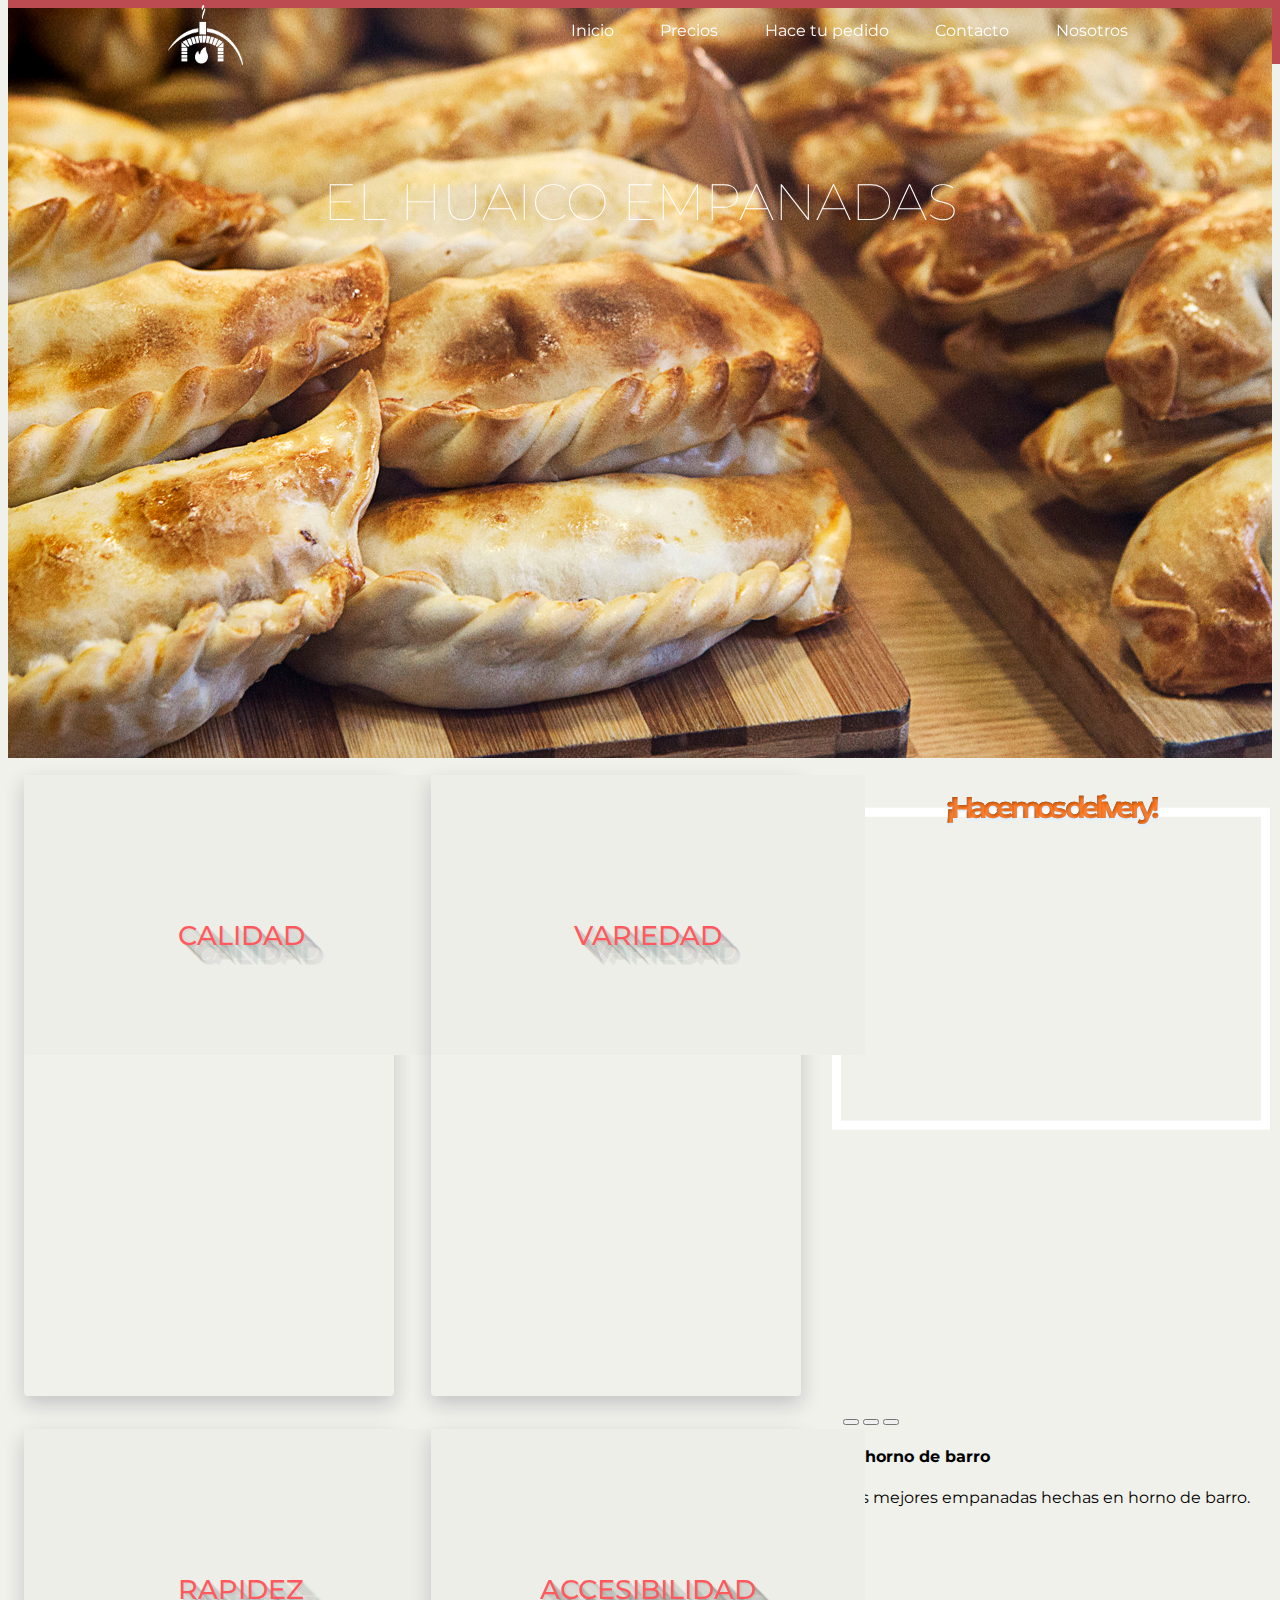
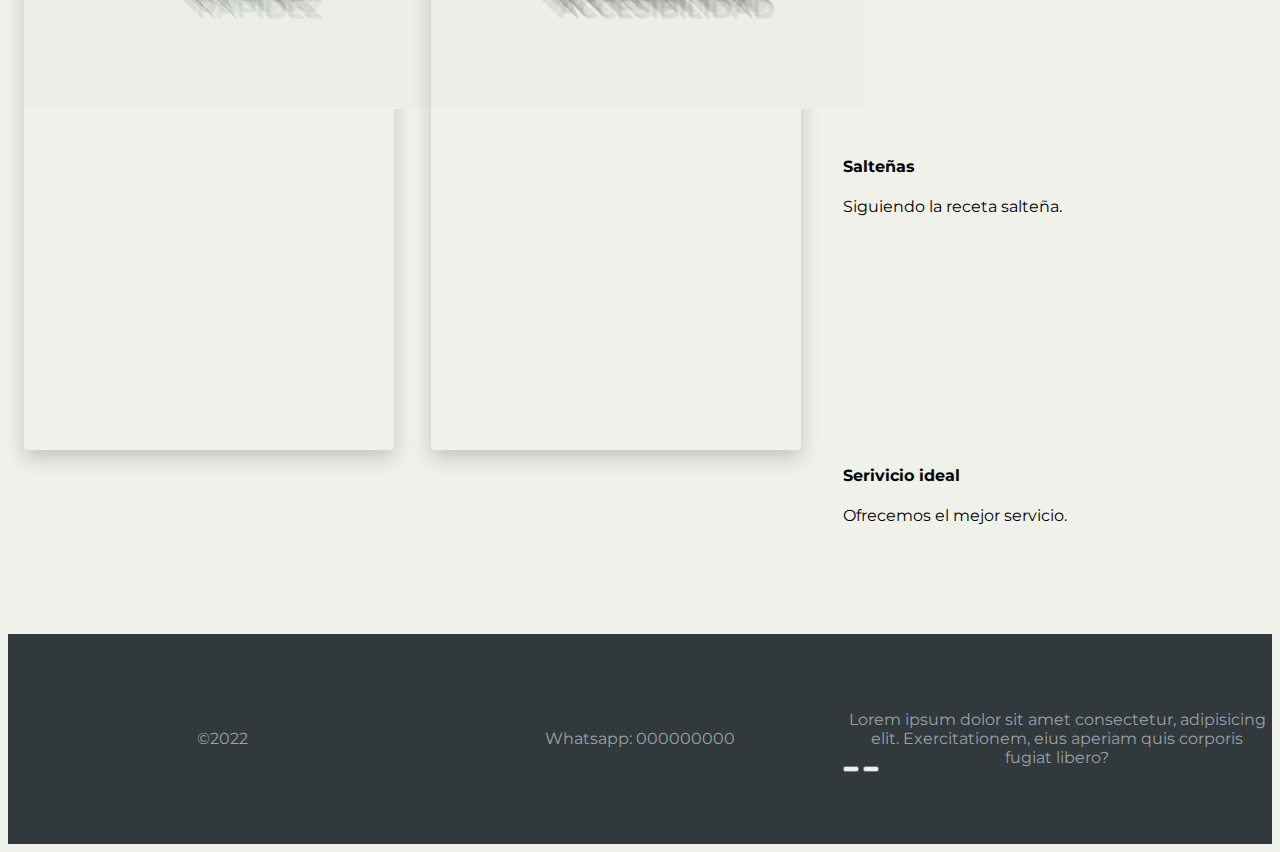
==== commit cdc31a2f: "indez terminado, precios form" ====
--- a/index.html
+++ b/index.html
@@ -42,7 +42,7 @@
   </div>
 </div>
     <div class='containers '>
-      <img src="./Fotos/icon.png" alt="icono" class="icon">
+      <img src="./fotos/icon.png" alt="icono" class="icon">
       <ul>
         <li>
           <a href=''>Inicio</a>
@@ -104,7 +104,7 @@
                         <div class="carousel-item carousel-3" data-bs-interval="4000">
                             <div class="carousel-caption">
                                 <h4>Serivicio ideal</h4>
-                                <p>Lorem ipsum dolor sit amet consectetur.</p>
+                                <p>Ofrecemos el mejor servicio.</p>
                             </div>
                         </div>
                     </div>
--- a/otros/style.css
+++ b/otros/style.css
@@ -2,9 +2,13 @@
 
 body {
 	background: #F1F1EB;
-	margin: 0;
 	font-family: "Montserrat", sans-serif;
-	font-size: 16px;
+	
+}
+
+
+header{
+	font-size: 0.8rem;
 }
 
 nav {
@@ -20,26 +24,23 @@
 	z-index: 5;
 }
 
-.nav-item {
-	font-size: 20px;
-}
-
-.containers li {
+
+.containers li, .mapa, .icon {
 display: none;
 }
 
 .containers h1 {
 	color: white;
 	margin-left: 3%;
-	padding-bottom: 17%;
-	font-weight: 700;
+	padding-bottom: 12%;
+	font-weight: 600;
 	text-shadow: #212020 1px 0 10px;
 }
 
 .navFondo {
 	background: #bc4b51;
 	position: fixed;
-	height: 5em;
+	height: 4em;
 	width: 100%;
 	top: 0;
 	z-index: 2;
@@ -51,10 +52,10 @@
 
 .header {
 	width: 100%;
-	min-height: 300px;
 }
 
 .header__inicio {
+	height: 520px;
 	 background-position: center; 
   background-size: cover; 
 	position: relative;
@@ -65,8 +66,8 @@
 }
 
 .header__precios {
-	
-	padding: 10em 0 8em;
+	height: 520px;
+	padding: 14em 0 8em;
 	
 	 background-position: center; 
   background-size: cover; 
@@ -77,7 +78,7 @@
 }
 
 .header__contacto {
-	
+	height: 520px;
 	padding: 15em 0 8em;
 	
 	 background-position: center; 
@@ -89,7 +90,7 @@
 }
 
 .header__pedido {
-	
+	height: 520px;
 	 background-position: center; 
   background-size: cover; 
 	padding: 15em 0 8em;
@@ -100,7 +101,7 @@
 }
 
 .header__nosotros {
-	
+	height: 520px;
 	 background-position: center; 
   background-size: cover; 
 	padding: 15em 0 8em;
@@ -110,9 +111,6 @@
 	background-image: url(../Fotos/5.jpg);
 }
 
-.mapa{
-	display: none;
-}
 
 .letterpress {
   text-shadow: 1px 2px 3px #DDEEFF,
@@ -175,12 +173,12 @@
 .front {
   background: #EEEEE8;
    text-align: center;
-   height: 230px;
+   min-height: 230px;
 
 }
 .back {
   background-color: #212020;
-  height: 230px;
+  min-height: 230px;
 
 }
 
@@ -232,9 +230,6 @@
 }
 
 
-.icon {
-  display: none;
-}
 
 footer {
 	bottom: 0;
@@ -243,10 +238,11 @@
 	width: 100%;
 	min-height: 210px;
 	background-color: #31393c;
-	margin-top: 50px;
+	margin-top: 5%;
 	align-items: center;
 	justify-content: center;
 	bottom: 0;
+	padding-top: 30px;
 }
 
 footer p {
@@ -254,9 +250,44 @@
 	display: inline-block;
 	width: 45%;
 	text-align: center;
-}
-
-@media  screen and (min-width: 800px ) {
+	justify-content: center;
+}
+
+form {
+	padding: 4%;
+}
+
+label {
+	font-size: 0.8rem;
+}
+
+
+@media  screen and (min-width: 768px ) {
+ legend {
+	font-weight: 600;
+ }
+	.containers h1 {
+	color: white;
+	margin-left: 0;
+	font-weight: 100;
+	text-shadow: none;
+	    font-size: 3.2em;
+    text-transform: uppercase;
+    text-align: center;
+}
+
+.header-pc {
+	background-position: auto; 
+  background-size:auto; 
+	margin: auto;
+	position: relative;
+	background-color: #7c562b;
+	z-index: 4;
+}
+
+}
+
+@media  screen and (min-width: 992px ) {
 
 	.navbar {
 display: none;
@@ -265,11 +296,14 @@
 .header-pc {
 	background-position: auto; 
   background-size:auto; 
-	padding: 13em 0 8em;
+	padding: 10em 0 8em;
 	position: relative;
 	background-color: #7c562b;
 	z-index: 4;
 }
+.containers h1 {
+	  font-size: 4em;
+	padding-bottom: 10%;}
 
 .mapa {
 	width: 95%;
@@ -279,26 +313,16 @@
 transform: translate(0, -15%);
 }
 .letterpress {
+	font-size: 1.9rem;
 	z-index: 1;
 	position: relative;
 	
-}
-
-	.containers h1 {
-	color: white;
-	margin-left: 0;
-	padding-bottom: 10%;
-	font-weight: 100;
-	text-shadow: none;
-	    font-size: 4em;
-    text-transform: uppercase;
-    text-align: center;
 }
 
 .containers li {
 display: inline-block;
 
-	padding: 1.9em;
+	padding: 1.33em;
 	text-align: center;
 	transition: all 0.2s;
 }
@@ -317,10 +341,6 @@
     height: 18rem;
 }
 
-.icono {
-	width: 10px;
-	display: inline-block;
-}
 img {
 	width: 100%;
 	height: 100%;
@@ -366,7 +386,7 @@
 }
 
 .icon {
-	padding-top: 10px;
+	padding-top: 5px;
 	width: 7.8%;
 	display: inline-block;
 }
@@ -386,7 +406,7 @@
 .navFondo {
 	background: #bc4b51;
 	position: fixed;
-	height: 5em;
+	height: 4em;
 	width: 100%;
 	top: 0;
 	z-index: 3;
@@ -396,7 +416,7 @@
     .cards {
 display: grid;
 grid-template-columns: 65% 35%;
-grid-template-rows: 45% 55%;
+grid-template-rows: 45% 65%;
 }
 
 .div1 { grid-area: 1 / 2 / 2 / 3; }
@@ -406,35 +426,55 @@
 
 .flip {
   margin:2%;
-  height: 350px;
-  width: 44%;
-  max-height: 600px;
+  height: 40%;
+  width: 45%;
   display: flex;
   display: inline-block;
     border-radius: 4px;
     box-shadow: rgb(14 21 47 / 20%) 0px 8px 20px;
 }
 .front{
-  height: 350px;
+	width: 45%;
+	height: 40%;
   text-align: center;
   align-content: center;
   justify-items: center;
 }
+
+.back {
+	width: 45%;
+	height: 40%;
+	
+	
+}
 .text-shadow {
   font-weight: 500;
   line-height:290px;
-  font-size: 31px;
-}
-
-.back h2 {
-font-size: 35px;
-  padding-top:40px;
+  font-size: 1.2rem;
+}
+
+.back {
   text-align: center;
   justify-content: center;
-
+}
+  .back h2 {
+	padding-top: 10%;
+font-size: 1.7rem;
+}
+footer {
+	padding: 0;
 }
 
 footer p {
 	width: 33%;
-}
-} 
+	
+}
+}
+
+
+
+@media screen and (min-width: 1200px) {
+	.text-shadow {
+  font-size: 1.7rem;
+}
+}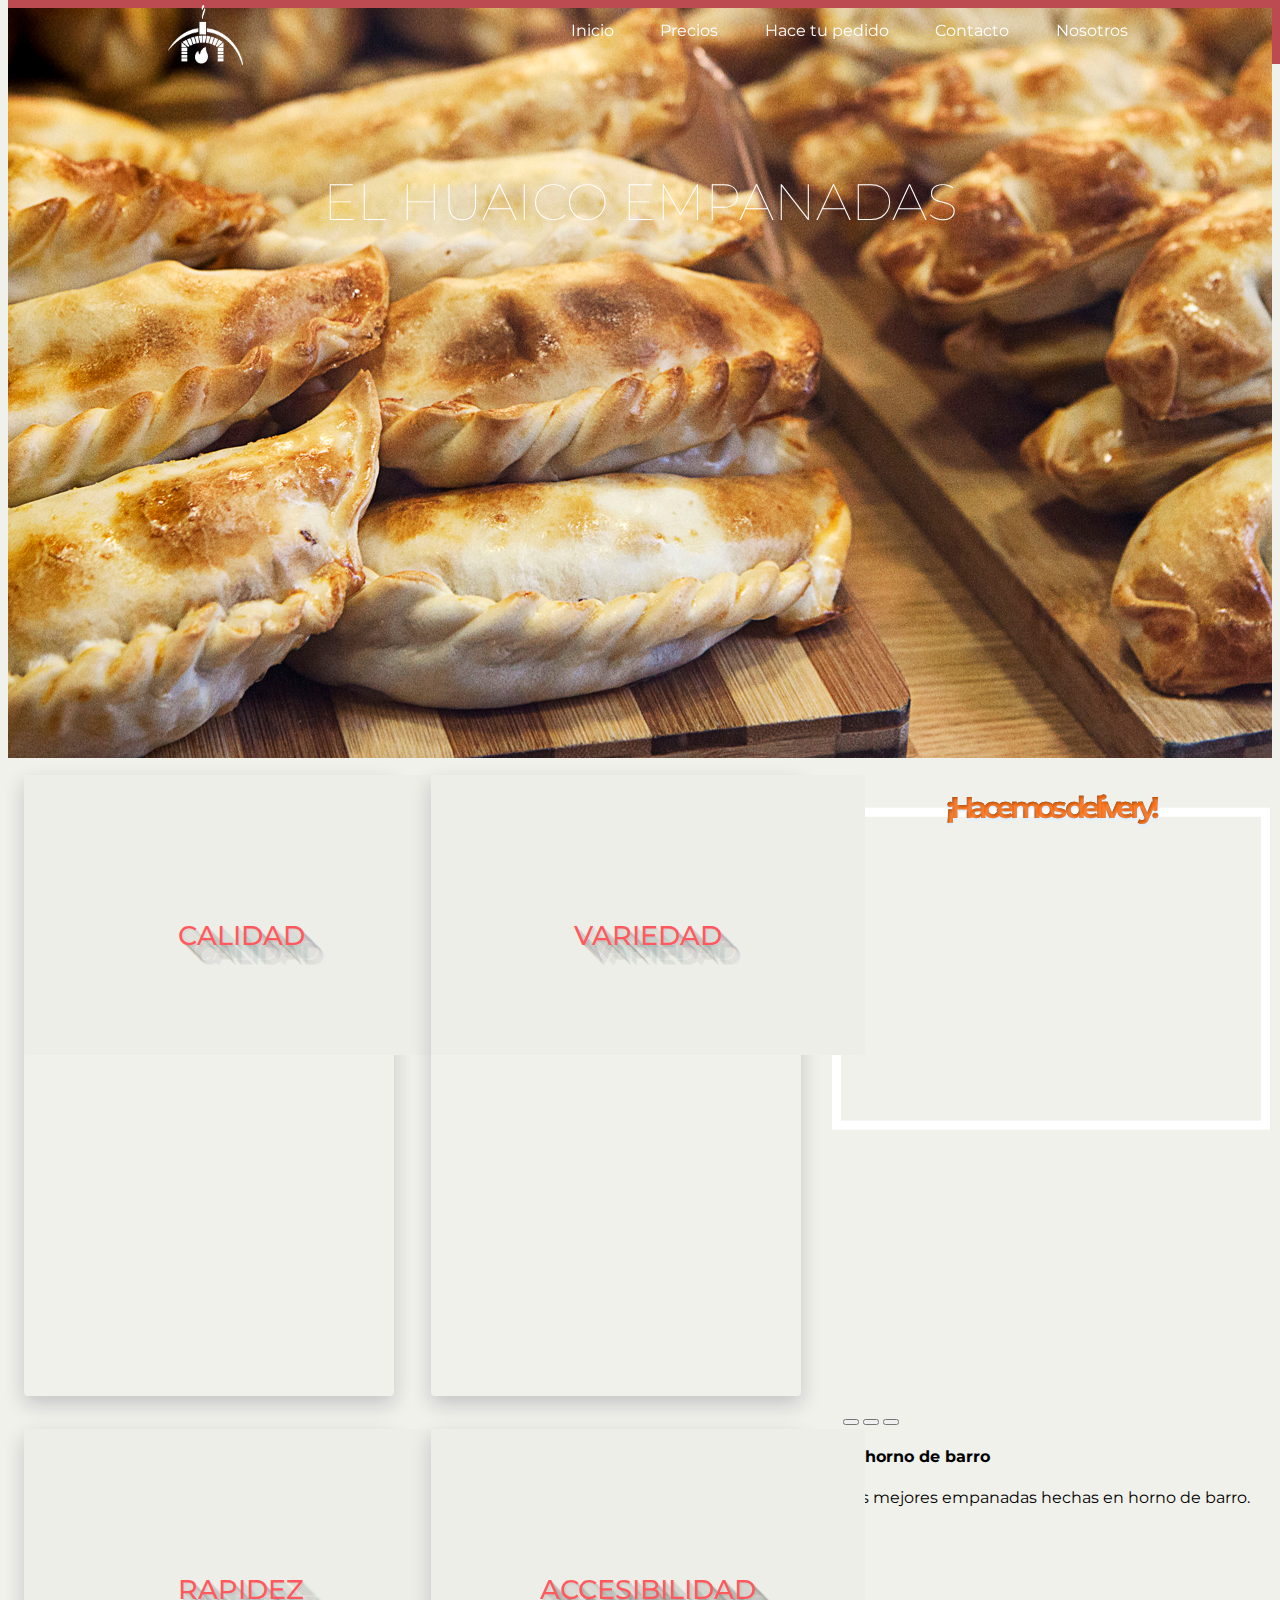
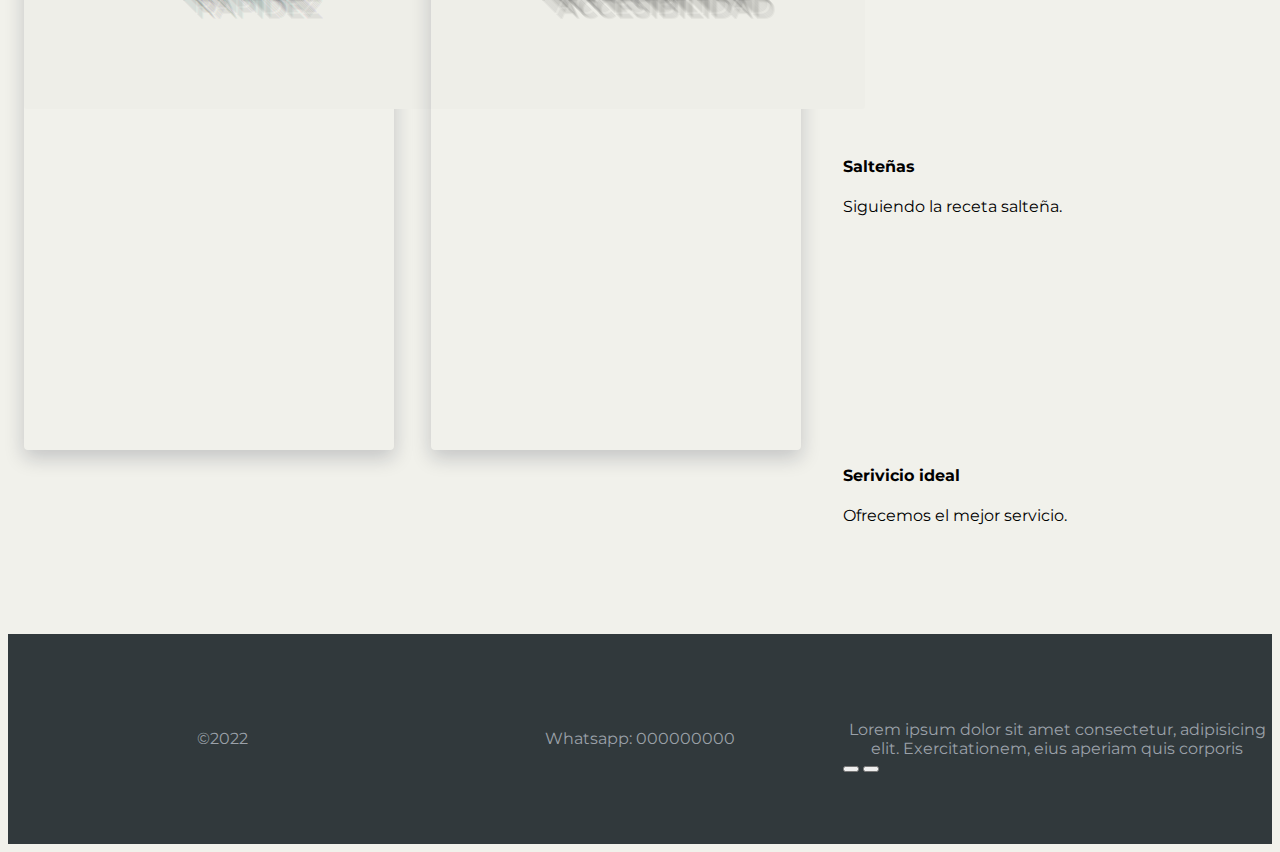
==== commit 34829cf1: "entrega" ====
--- a/index.html
+++ b/index.html
@@ -48,13 +48,13 @@
           <a href=''>Inicio</a>
         </li>
         <li>
-          <a href='./Paginas/precios.html'>Precios</a>
+          <a href='./paginas/precios.html'>Precios</a>
         </li>
         <li>
-          <a href='./Paginas/pedidos.html'>Hace tu pedido</a>
+          <a href='./paginas/pedidos.html'>Hace tu pedido</a>
         </li>
         <li>
-          <a href='./Paginas/contacto.html'>Contacto</a>
+          <a href='./paginas/contacto.html'>Contacto</a>
         </li>
         <li>
             <a href='./paginas/nosotros.html'>Nosotros</a>
@@ -161,7 +161,7 @@
   <footer>
   <p>©2022</p>
   <p>Whatsapp: 000000000</p>
-  <p>Lorem ipsum dolor sit amet consectetur, adipisicing elit. Exercitationem, eius aperiam quis corporis fugiat libero?</p> 
+  <p>Lorem ipsum dolor sit amet consectetur, adipisicing elit. Exercitationem, eius aperiam quis corporis</p> 
 </footer>
 	<script src="https://cdn.jsdelivr.net/npm/bootstrap@5.2.2/dist/js/bootstrap.bundle.min.js" integrity="sha384-OERcA2EqjJCMA+/3y+gxIOqMEjwtxJY7qPCqsdltbNJuaOe923+mo//f6V8Qbsw3" crossorigin="anonymous"></script>
 </body>
--- a/otros/style.css
+++ b/otros/style.css
@@ -3,11 +3,11 @@
 body {
 	background: #F1F1EB;
 	font-family: "Montserrat", sans-serif;
-	
-}
-
-
-header{
+
+}
+
+
+header {
 	font-size: 0.8rem;
 }
 
@@ -19,14 +19,16 @@
 	z-index: 6;
 }
 
-.navbar-toggler {	
+.navbar-toggler {
 	box-shadow: white 2px 2px 5px;
 	z-index: 5;
 }
 
 
-.containers li, .mapa, .icon {
-display: none;
+.containers li,
+.mapa,
+.icon {
+	display: none;
 }
 
 .containers h1 {
@@ -46,7 +48,8 @@
 	z-index: 2;
 }
 
-.offcanvas-body, .offcanvas-header {
+.offcanvas-body,
+.offcanvas-header {
 	background-color: #bc4b51;
 }
 
@@ -56,10 +59,9 @@
 
 .header__inicio {
 	height: 520px;
-	 background-position: center; 
-  background-size: cover; 
+	background-position: center;
+	background-size: cover;
 	position: relative;
-	background-color: #7c562b;
 	padding: 15em 0 8em;
 	z-index: 3;
 	background-image: url(../fotos/1.jpg);
@@ -68,165 +70,172 @@
 .header__precios {
 	height: 520px;
 	padding: 14em 0 8em;
-	
-	 background-position: center; 
-  background-size: cover; 
+
+	background-position: center;
+	background-size: cover;
 	position: relative;
-	background-color: #7c562b;
 	z-index: 3;
-	background-image: url(../Fotos/2.jpg);
+	background-image: url(../fotos/2.jpg);
 }
 
 .header__contacto {
 	height: 520px;
 	padding: 15em 0 8em;
-	
-	 background-position: center; 
-  background-size: cover; 
+
+	background-position: center;
+	background-size: cover;
 	position: relative;
-	background-color: #7c562b;
 	z-index: 3;
-	background-image: url(../Fotos/3.jpg);
+	background-image: url(../fotos/3.jpg);
 }
 
 .header__pedido {
 	height: 520px;
-	 background-position: center; 
-  background-size: cover; 
+	background-position: center;
+	background-size: cover;
 	padding: 15em 0 8em;
 	position: relative;
-	background-color: #7c562b;
 	z-index: 3;
-	background-image: url(../Fotos/4.jpg);
+	background-image: url(../fotos/4.jpg);
 }
 
 .header__nosotros {
 	height: 520px;
-	 background-position: center; 
-  background-size: cover; 
+	background-position: center;
+	background-size: cover;
 	padding: 15em 0 8em;
 	position: relative;
-	background-color: #7c562b;
 	z-index: 3;
-	background-image: url(../Fotos/5.jpg);
+	background-image: url(../fotos/5.jpg);
 }
 
 
 .letterpress {
-  text-shadow: 1px 2px 3px #DDEEFF,
-               0 0 0 black,
-               -1px 1px 0 #DDEEFF,
-               1px 1px 0 white;
-
-  color: rgba(254, 103, 2, .8);
-  letter-spacing: -5px;
-  font-size: 3em;
-  width: 100%;
-  text-align: center;
-  font-weight: bold; 
-}
-
-.flip > .front,
-.flip > .back {
-  display: block;
-  transition-timing-function: cubic-bezier(0.21, 0.99, 0, 0.95);
-  transition-duration: 0.5s;
-  transition-property: transform, opacity;
-}
-.flip > .front {
-  transform: rotateY(0deg);
-}
-.flip > .back {
-  position: absolute;
-  opacity: 0;
-  top: 0px;
-  left: 0px;
-  width: 100%;
-  height: 100%;
-  transform: rotateY(-180deg);
-  
-}
-.flip:hover > .front {
-  transform: rotateY(180deg);
-}
-.flip:hover > .back {
-  opacity: 1;
-  transform: rotateY(0deg);
-}
-.flip.flip-vertical > .back {
-  transform: rotateX(-180deg);
-}
-.flip.flip-vertical:hover > .front {
-  transform: rotateX(180deg);
-}
-.flip.flip-vertical:hover > .back {
-  transform: rotateX(0deg);
+	text-shadow: 1px 2px 3px #DDEEFF,
+		0 0 0 black,
+		-1px 1px 0 #DDEEFF,
+		1px 1px 0 white;
+
+	color: rgba(254, 103, 2, .8);
+	letter-spacing: -5px;
+	font-size: 3em;
+	width: 100%;
+	text-align: center;
+	font-weight: bold;
+}
+
+.flip>.front,
+.flip>.back {
+	display: block;
+	transition-timing-function: cubic-bezier(0.21, 0.99, 0, 0.95);
+	transition-duration: 0.5s;
+	transition-property: transform, opacity;
+}
+
+.flip>.front {
+	transform: rotateY(0deg);
+}
+
+.flip>.back {
+	position: absolute;
+	opacity: 0;
+	top: 0px;
+	left: 0px;
+	width: 100%;
+	height: 100%;
+	transform: rotateY(-180deg);
+
+}
+
+.flip:hover>.front {
+	transform: rotateY(180deg);
+}
+
+.flip:hover>.back {
+	opacity: 1;
+	transform: rotateY(0deg);
+}
+
+.flip.flip-vertical>.back {
+	transform: rotateX(-180deg);
+}
+
+.flip.flip-vertical:hover>.front {
+	transform: rotateX(180deg);
+}
+
+.flip.flip-vertical:hover>.back {
+	transform: rotateX(0deg);
 }
 
 .flip {
-  position: relative;
-  height: 230px;
-  display: flex;
-  display: inline-block;
-  width: 100%;
-}
+	position: relative;
+	height: 230px;
+	display: flex;
+	display: inline-block;
+	width: 100%;
+}
+
 .front {
-  background: #EEEEE8;
-   text-align: center;
-   min-height: 230px;
-
-}
+	background: #EEEEE8;
+	text-align: center;
+	min-height: 230px;
+
+}
+
 .back {
-  background-color: #212020;
-  min-height: 230px;
-
-}
-
-
-.flip > .front,
-.flip > .back {
-  color: white;
-  width: 100%;
-  padding: 1em 2em;
-  border-radius: 3px;
-  
-}
-.flip > .front p,
-.flip > .back p {
-  font-size: 0.9125rem;
-  line-height: 160%;
-  color: #eff0e9;
+	background-color: #212020;
+	min-height: 230px;
+
+}
+
+
+.flip>.front,
+.flip>.back {
+	color: white;
+	width: 100%;
+	padding: 1em 2em;
+	border-radius: 3px;
+
+}
+
+.flip>.front p,
+.flip>.back p {
+	font-size: 0.9125rem;
+	line-height: 160%;
+	color: #eff0e9;
 }
 
 
 .text-shadow {
-  line-height:160px;
-  display: inline-block;
-  font-size: calc(1.325rem + .9vw);
-  color: #ff595e;
-  text-shadow: 1px 1px rgba(0, 0, 0, 0.04), 2px 2px rgba(0, 0, 0, 0.04), 3px 3px rgba(0, 0, 0, 0.04), 4px 4px rgba(0, 0, 0, 0.04), 0.125rem 0.125rem rgba(0, 0, 0, 0.04), 6px 6px rgba(0, 0, 0, 0.04), 7px 7px rgba(0, 0, 0, 0.04), 8px 8px rgba(0, 0, 0, 0.04), 9px 9px rgba(0, 0, 0, 0.04), 0.3125rem 0.3125rem rgba(0, 0, 0, 0.04), 11px 11px rgba(0, 0, 0, 0.04), 12px 12px rgba(0, 0, 0, 0.04), 13px 13px rgba(0, 0, 0, 0.04), 14px 14px rgba(0, 0, 0, 0.04), 0.625rem 0.625rem rgba(0, 0, 0, 0.04), 16px 16px rgba(0, 0, 0, 0.04), 17px 17px rgba(0, 0, 0, 0.04), 18px 18px rgba(0, 0, 0, 0.04), 19px 19px rgba(0, 0, 0, 0.04), 1.25rem 1.25rem rgba(0, 0, 0, 0.04);
-}
-
-.container, .card-body {
-  border: none;
-  width: 100%;
-  padding:0;
+	line-height: 160px;
+	display: inline-block;
+	font-size: calc(1.325rem + .9vw);
+	color: #ff595e;
+	text-shadow: 1px 1px rgba(0, 0, 0, 0.04), 2px 2px rgba(0, 0, 0, 0.04), 3px 3px rgba(0, 0, 0, 0.04), 4px 4px rgba(0, 0, 0, 0.04), 0.125rem 0.125rem rgba(0, 0, 0, 0.04), 6px 6px rgba(0, 0, 0, 0.04), 7px 7px rgba(0, 0, 0, 0.04), 8px 8px rgba(0, 0, 0, 0.04), 9px 9px rgba(0, 0, 0, 0.04), 0.3125rem 0.3125rem rgba(0, 0, 0, 0.04), 11px 11px rgba(0, 0, 0, 0.04), 12px 12px rgba(0, 0, 0, 0.04), 13px 13px rgba(0, 0, 0, 0.04), 14px 14px rgba(0, 0, 0, 0.04), 0.625rem 0.625rem rgba(0, 0, 0, 0.04), 16px 16px rgba(0, 0, 0, 0.04), 17px 17px rgba(0, 0, 0, 0.04), 18px 18px rgba(0, 0, 0, 0.04), 19px 19px rgba(0, 0, 0, 0.04), 1.25rem 1.25rem rgba(0, 0, 0, 0.04);
+}
+
+.container,
+.card-body {
+	border: none;
+	width: 100%;
+	padding: 0;
 }
 
 .carousel-item {
-    height: 22rem;
-}
-
-.carousel-1{
-    background: url("https://images.unsplash.com/photo-1619926096619-5956ab4dfb1b?ixlib=rb-4.0.3&ixid=MnwxMjA3fDB8MHxwaG90by1wYWdlfHx8fGVufDB8fHx8&auto=format&fit=crop&w=1974&q=80") no-repeat center center/cover;
-}
-
-.carousel-2{
-    background: url("https://images.unsplash.com/photo-1646314230198-e27c375e1a2a?ixlib=rb-4.0.3&ixid=MnwxMjA3fDB8MHxwaG90by1wYWdlfHx8fGVufDB8fHx8&auto=format&fit=crop&w=1170&q=80")no-repeat center center/cover;
-}
-
-.carousel-3{
-    background: url("https://images.unsplash.com/photo-1634069564622-99a828554a02?ixlib=rb-4.0.3&ixid=MnwxMjA3fDB8MHxwaG90by1wYWdlfHx8fGVufDB8fHx8&auto=format&fit=crop&w=863&q=80") no-repeat center center/cover;
+	height: 22rem;
+}
+
+.carousel-1 {
+	background: url("https://images.unsplash.com/photo-1619926096619-5956ab4dfb1b?ixlib=rb-4.0.3&ixid=MnwxMjA3fDB8MHxwaG90by1wYWdlfHx8fGVufDB8fHx8&auto=format&fit=crop&w=1974&q=80") no-repeat center center/cover;
+}
+
+.carousel-2 {
+	background: url("https://images.unsplash.com/photo-1646314230198-e27c375e1a2a?ixlib=rb-4.0.3&ixid=MnwxMjA3fDB8MHxwaG90by1wYWdlfHx8fGVufDB8fHx8&auto=format&fit=crop&w=1170&q=80")no-repeat center center/cover;
+}
+
+.carousel-3 {
+	background: url("https://images.unsplash.com/photo-1634069564622-99a828554a02?ixlib=rb-4.0.3&ixid=MnwxMjA3fDB8MHxwaG90by1wYWdlfHx8fGVufDB8fHx8&auto=format&fit=crop&w=863&q=80") no-repeat center center/cover;
 }
 
 
@@ -261,220 +270,386 @@
 	font-size: 0.8rem;
 }
 
-
-@media  screen and (min-width: 768px ) {
- legend {
-	font-weight: 600;
- }
+.precios {
+	justify-content: center;
+	width: 94%;
+	margin: auto;
+
+}
+
+article {
+	align-self: center;
+	margin: 6% auto;
+	height: 25vh;
+	background-color: rgba(111, 125, 156, 0.05);
+	border-radius: 7px;
+	box-shadow: 0px 14px 32px 0px rgba(0, 0, 0, 0.15);
+}
+
+.muestra {
+
+	height: 25vh;
+	width: 50%;
+	border-radius: 7px 0 0 7px;
+	float: left;
+	display: block;
+	object-fit: cover;
+}
+
+.precio {
+	display: inline-block;
+	width: 50%;
+	text-align: center;
+}
+
+.precio h2 {
+	padding-top: 50px
+}
+
+.precio p {
+	color: goldenrod;
+	text-align: center;
+	line-height: 10vh;
+}
+
+
+.wrapper {
+	width: 99%;
+	height: 400px;
+	margin: 80px auto 0;
+}
+
+.card-details {
+	margin: auto;
+	margin-bottom: 8%;
+	margin-top: 2%;
+	height: 100%;
+	width: 95%;
+	height: 400px;
+	background-color: white;
+	border-radius: 5px;
+	padding: 48px 40px 0;
+}
+
+.titulos {
+	background-color: #f6aa1c;
+	color: white;
+	font-size: 1rem;
+	text-transform: uppercase;
+	padding: 14px 0 10px 49px;
+	letter-spacing: 7px;
+	margin-left: -52px;
+	width: 60%;
+	border-radius: 2px;
+}
+
+.dos {
+	width: 74%;
+}
+
+.informacion {
+	padding: 4%;
+}
+
+.div33 iframe {
+	min-height: 600px;
+	margin: 3%;
+}
+
+@media screen and (min-width: 768px) {
+	legend {
+		font-weight: 600;
+	}
+
 	.containers h1 {
-	color: white;
-	margin-left: 0;
-	font-weight: 100;
-	text-shadow: none;
-	    font-size: 3.2em;
-    text-transform: uppercase;
-    text-align: center;
-}
-
-.header-pc {
-	background-position: auto; 
-  background-size:auto; 
-	margin: auto;
-	position: relative;
-	background-color: #7c562b;
-	z-index: 4;
-}
-
-}
-
-@media  screen and (min-width: 992px ) {
+		color: white;
+		margin-left: 0;
+		font-weight: 100;
+		text-shadow: none;
+		font-size: 3.2em;
+		text-transform: uppercase;
+		text-align: center;
+	}
+
+	.header-pc {
+		background-position: auto;
+		background-size: auto;
+		margin: auto;
+		position: relative;
+		background-color: #ff595e;
+		z-index: 4;
+	}
+
+}
+
+@media screen and (min-width: 992px) {
 
 	.navbar {
-display: none;
-	}
-
-.header-pc {
-	background-position: auto; 
-  background-size:auto; 
-	padding: 10em 0 8em;
-	position: relative;
-	background-color: #7c562b;
-	z-index: 4;
-}
-.containers h1 {
-	  font-size: 4em;
-	padding-bottom: 10%;}
-
-.mapa {
-	width: 95%;
-	display: block;
-	margin: auto;
-border: 9px solid white;
-transform: translate(0, -15%);
-}
-.letterpress {
-	font-size: 1.9rem;
-	z-index: 1;
-	position: relative;
-	
-}
-
-.containers li {
-display: inline-block;
-
-	padding: 1.33em;
-	text-align: center;
-	transition: all 0.2s;
-}
-  .dropdown-menu{
-    display: none;
-  }
-  .containers {
-	display: block;
-	max-width: 60em;
-	min-width: 45em;
-	margin: 0 auto;
-	padding: 0 2em;
-}
-
-.carousel-item {
-    height: 18rem;
-}
-
-img {
-	width: 100%;
-	height: 100%;
-}
-
-nav {
-	position: fixed;
-	width: 100%;
-	margin: 0 auto;
-	top: 0;
-	z-index: 7;
-}
-nav ul {
-	top: 0;
-	margin: 0;
-	list-style-type: none;
-	float: right;
-	z-index: 3;
-}
-nav li:last-child {
-	padding-right: 0;
-}
-nav a {
-	color: #fff;
-	text-decoration: none;
-	transition: all 0.3s;
-}
-nav a:hover {
-	color: #ddd;
-}
-
-.card {
-	margin: 3%;
-}
-
-.navbar {
-  padding: 0;
-  
-}
-
-.navbar-brand {
-  display: none;
-}
-
-.icon {
-	padding-top: 5px;
-	width: 7.8%;
-	display: inline-block;
-}
-
-nav li:last-child {
-	padding-right: 0;
-}
-nav a {
-	color: #fff;
-	text-decoration: none;
-	transition: all 0.3s;
-}
-nav a:hover {
-	color: #ddd;
-}
-
-.navFondo {
-	background: #bc4b51;
-	position: fixed;
-	height: 4em;
-	width: 100%;
-	top: 0;
-	z-index: 3;
-}
-
-
-    .cards {
-display: grid;
-grid-template-columns: 65% 35%;
-grid-template-rows: 45% 65%;
-}
-
-.div1 { grid-area: 1 / 2 / 2 / 3; }
-.div2 { grid-area: 2 / 2 / 3 / 3; }
-.div3 { grid-area: 1 / 1 / 3 / 2; }
-
-
-.flip {
-  margin:2%;
-  height: 40%;
-  width: 45%;
-  display: flex;
-  display: inline-block;
-    border-radius: 4px;
-    box-shadow: rgb(14 21 47 / 20%) 0px 8px 20px;
-}
-.front{
-	width: 45%;
-	height: 40%;
-  text-align: center;
-  align-content: center;
-  justify-items: center;
-}
-
-.back {
-	width: 45%;
-	height: 40%;
-	
-	
-}
-.text-shadow {
-  font-weight: 500;
-  line-height:290px;
-  font-size: 1.2rem;
-}
-
-.back {
-  text-align: center;
-  justify-content: center;
-}
-  .back h2 {
-	padding-top: 10%;
-font-size: 1.7rem;
-}
-footer {
-	padding: 0;
-}
-
-footer p {
-	width: 33%;
-	
-}
+		display: none;
+	}
+
+	.header-pc {
+		padding: 10em 0 8em;
+	}
+
+	.containers h1 {
+		font-size: 4em;
+		padding-bottom: 10%;
+	}
+
+	.mapa {
+		width: 95%;
+		display: block;
+		margin: auto;
+		border: 9px solid white;
+		transform: translate(0, -15%);
+	}
+
+	.letterpress {
+		font-size: 1.9rem;
+		z-index: 1;
+		position: relative;
+
+	}
+
+	.containers li {
+		display: inline-block;
+
+		padding: 1.33em;
+		text-align: center;
+		transition: all 0.2s;
+	}
+
+	.dropdown-menu {
+		display: none;
+	}
+
+	.containers {
+		display: block;
+		max-width: 60em;
+		min-width: 45em;
+		margin: 0 auto;
+		padding: 0 2em;
+	}
+
+	.carousel-item {
+		height: 18rem;
+	}
+
+	img {
+		width: 100%;
+		height: 100%;
+	}
+
+	nav {
+		position: fixed;
+		width: 100%;
+		margin: 0 auto;
+		top: 0;
+		z-index: 7;
+	}
+
+	nav ul {
+		top: 0;
+		margin: 0;
+		list-style-type: none;
+		float: right;
+		z-index: 3;
+	}
+
+	nav li:last-child {
+		padding-right: 0;
+	}
+
+	nav a {
+		color: #fff;
+		text-decoration: none;
+		transition: all 0.3s;
+	}
+
+	nav a:hover {
+		color: #ddd;
+	}
+
+	.card {
+		margin: 3%;
+	}
+
+	.navbar {
+		padding: 0;
+
+	}
+
+	.navbar-brand {
+		display: none;
+	}
+
+	.icon {
+		padding-top: 5px;
+		width: 7.8%;
+		display: inline-block;
+	}
+
+	nav li:last-child {
+		padding-right: 0;
+	}
+
+	nav a {
+		color: #fff;
+		text-decoration: none;
+		transition: all 0.3s;
+	}
+
+	nav a:hover {
+		color: #ddd;
+	}
+
+	.navFondo {
+		background: #bc4b51;
+		position: fixed;
+		height: 4em;
+		width: 100%;
+		top: 0;
+		z-index: 3;
+	}
+
+
+	.cards {
+		display: grid;
+		grid-template-columns: 65% 35%;
+		grid-template-rows: 45% 65%;
+	}
+
+	.div1 {
+		grid-area: 1 / 2 / 2 / 3;
+	}
+
+	.div2 {
+		grid-area: 2 / 2 / 3 / 3;
+	}
+
+	.div3 {
+		grid-area: 1 / 1 / 3 / 2;
+	}
+
+
+	.contactanos {
+		display: grid;
+		grid-template-columns: 55% 45%;
+		grid-template-rows: 40% 60%;
+		grid-row-gap: 5%;
+		margin: 5%;
+	}
+
+
+
+	.div11 {
+		grid-area: 1 / 1 / 2 / 2;
+	}
+
+	.div22 {
+		grid-area: 2 / 1 / 3 / 2;
+	}
+
+	.div33 {
+		grid-area: 1 / 2 / 3 / 3;
+	}
+
+
+	.titulos {
+		width: 70%;
+	}
+
+	.dos {
+		width: 84%;
+	}
+
+	.flip {
+		margin: 2%;
+		height: 40%;
+		width: 45%;
+		display: flex;
+		display: inline-block;
+		border-radius: 4px;
+		box-shadow: rgb(14 21 47 / 20%) 0px 8px 20px;
+	}
+
+	.front {
+		width: 45%;
+		height: 40%;
+		text-align: center;
+		align-content: center;
+		justify-items: center;
+	}
+
+	.back {
+		width: 45%;
+		height: 40%;
+
+
+	}
+
+	.text-shadow {
+		font-weight: 500;
+		line-height: 290px;
+		font-size: 1.2rem;
+	}
+
+	.back {
+		text-align: center;
+		justify-content: center;
+	}
+
+	.back h2 {
+		padding-top: 10%;
+		font-size: 1.7rem;
+	}
+
+	footer {
+		padding: 0;
+	}
+
+	footer p {
+		width: 33%;
+
+	}
+
+	form {
+		padding: 4% 25%;
+	}
+
+	.precios {
+		width: 70%;
+	}
+
+	.card-details {
+		margin: auto;
+		margin-bottom: 15%;
+	}
+
 }
 
 
 
 @media screen and (min-width: 1200px) {
 	.text-shadow {
-  font-size: 1.7rem;
-}
+		font-size: 1.7rem;
+	}
+
+	.precios {
+		width: 45%;
+	}
+
+	article,
+	.muestra {
+		height: 30vh;
+	}
+
+	.titulos {
+		width: 50%;
+	}
+
+	.dos {
+		width: 64%;
+	}
 }